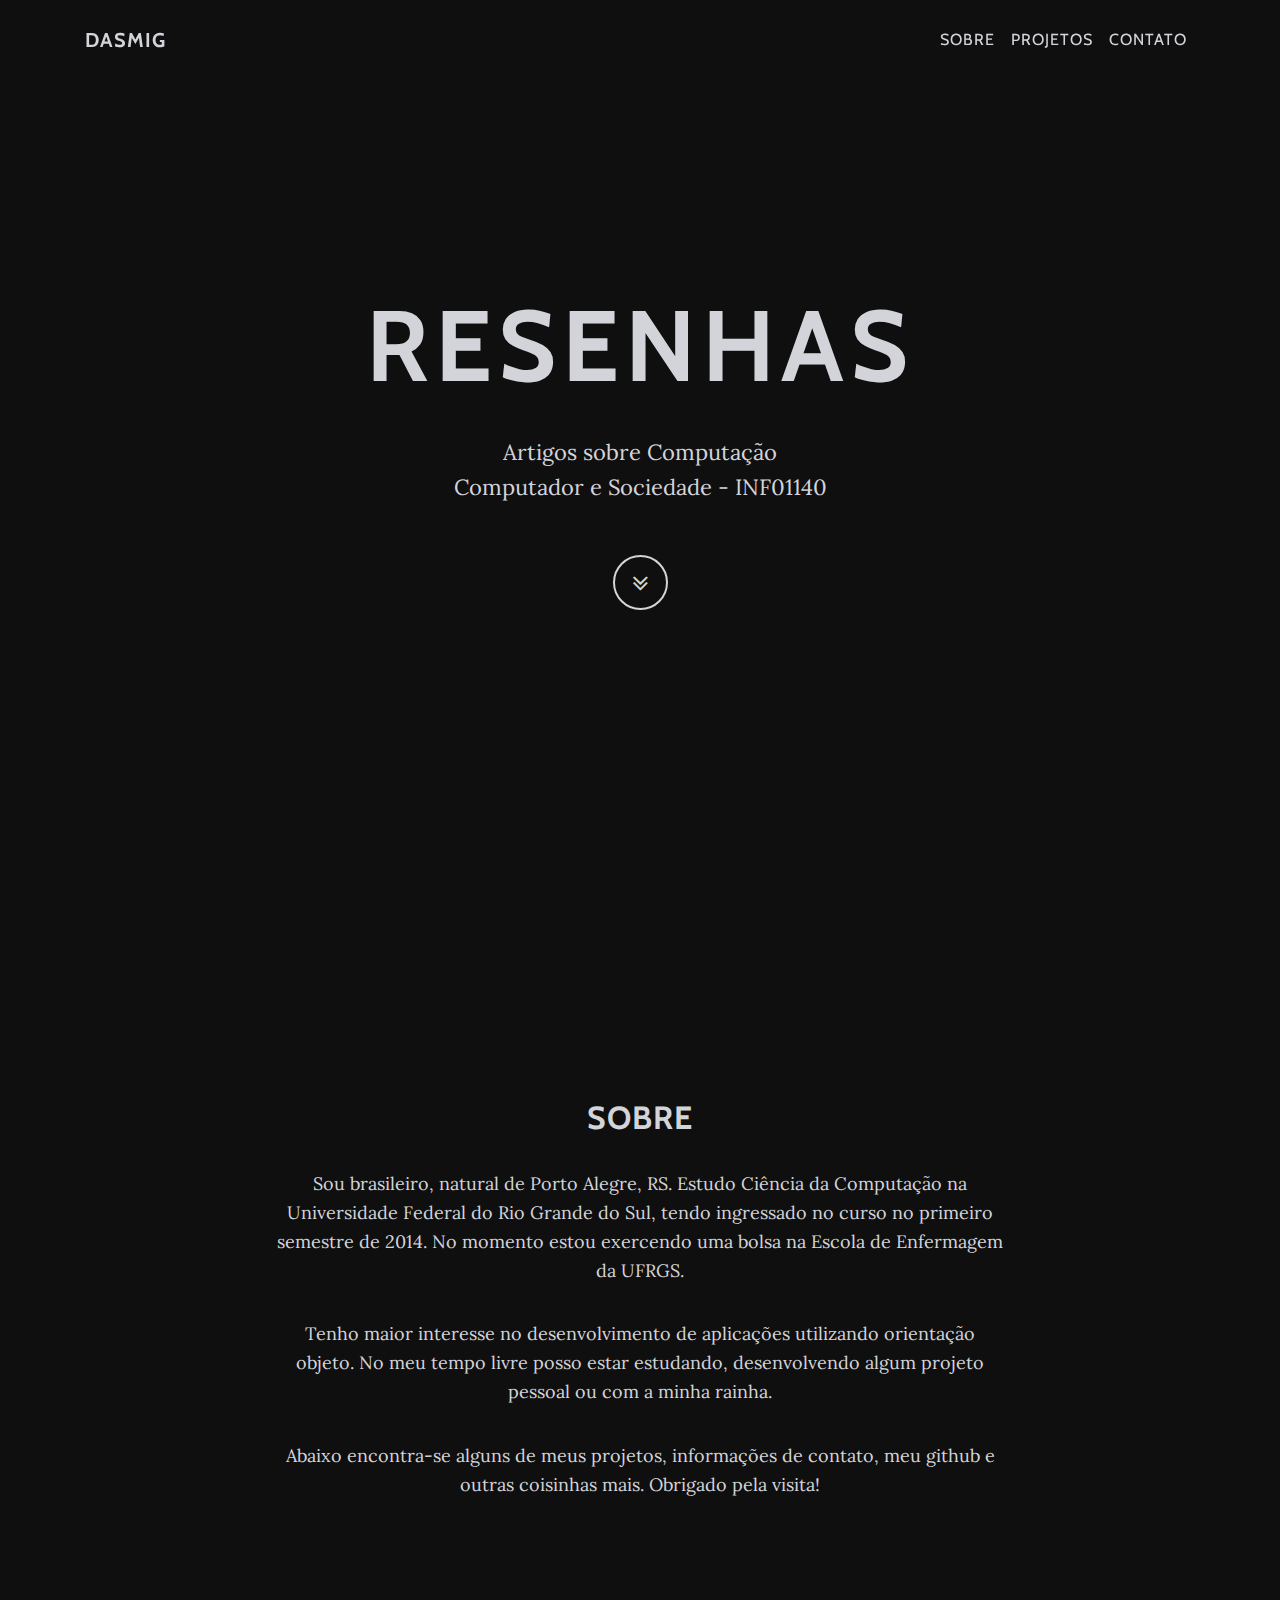
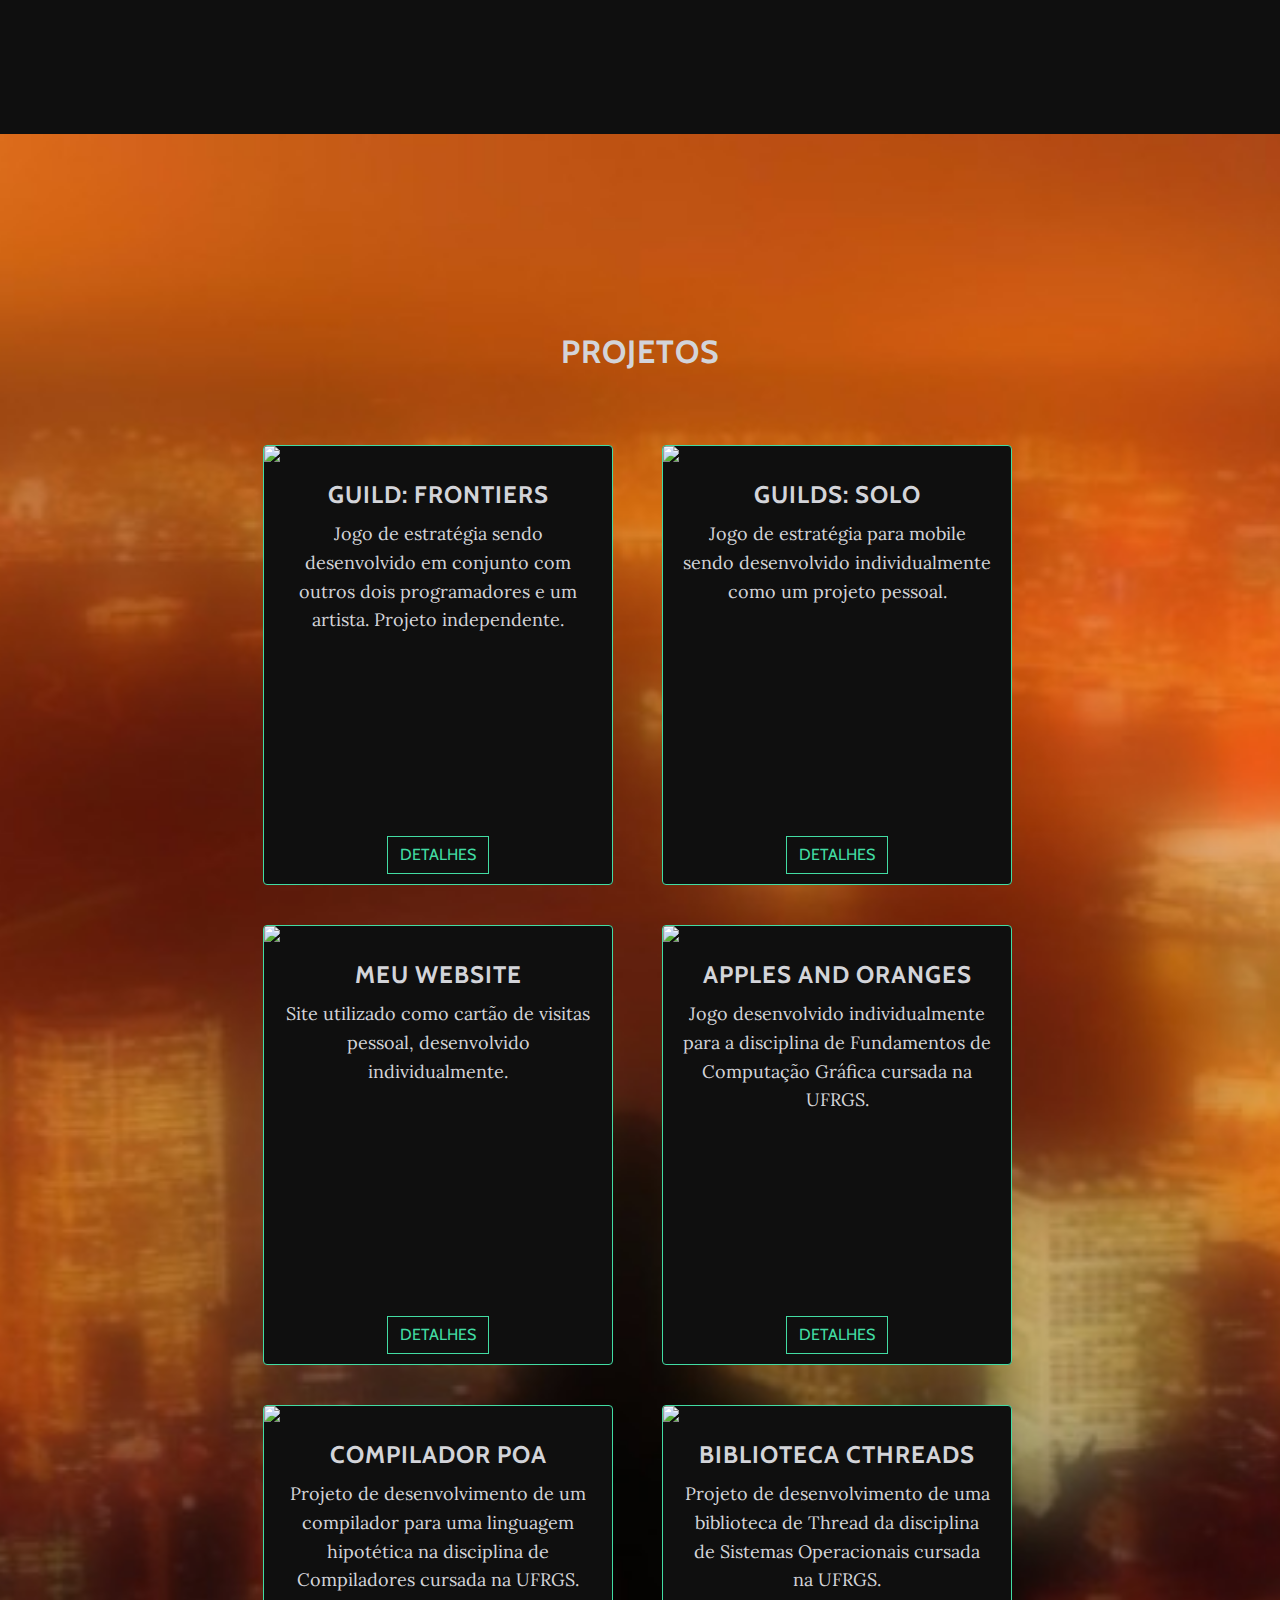
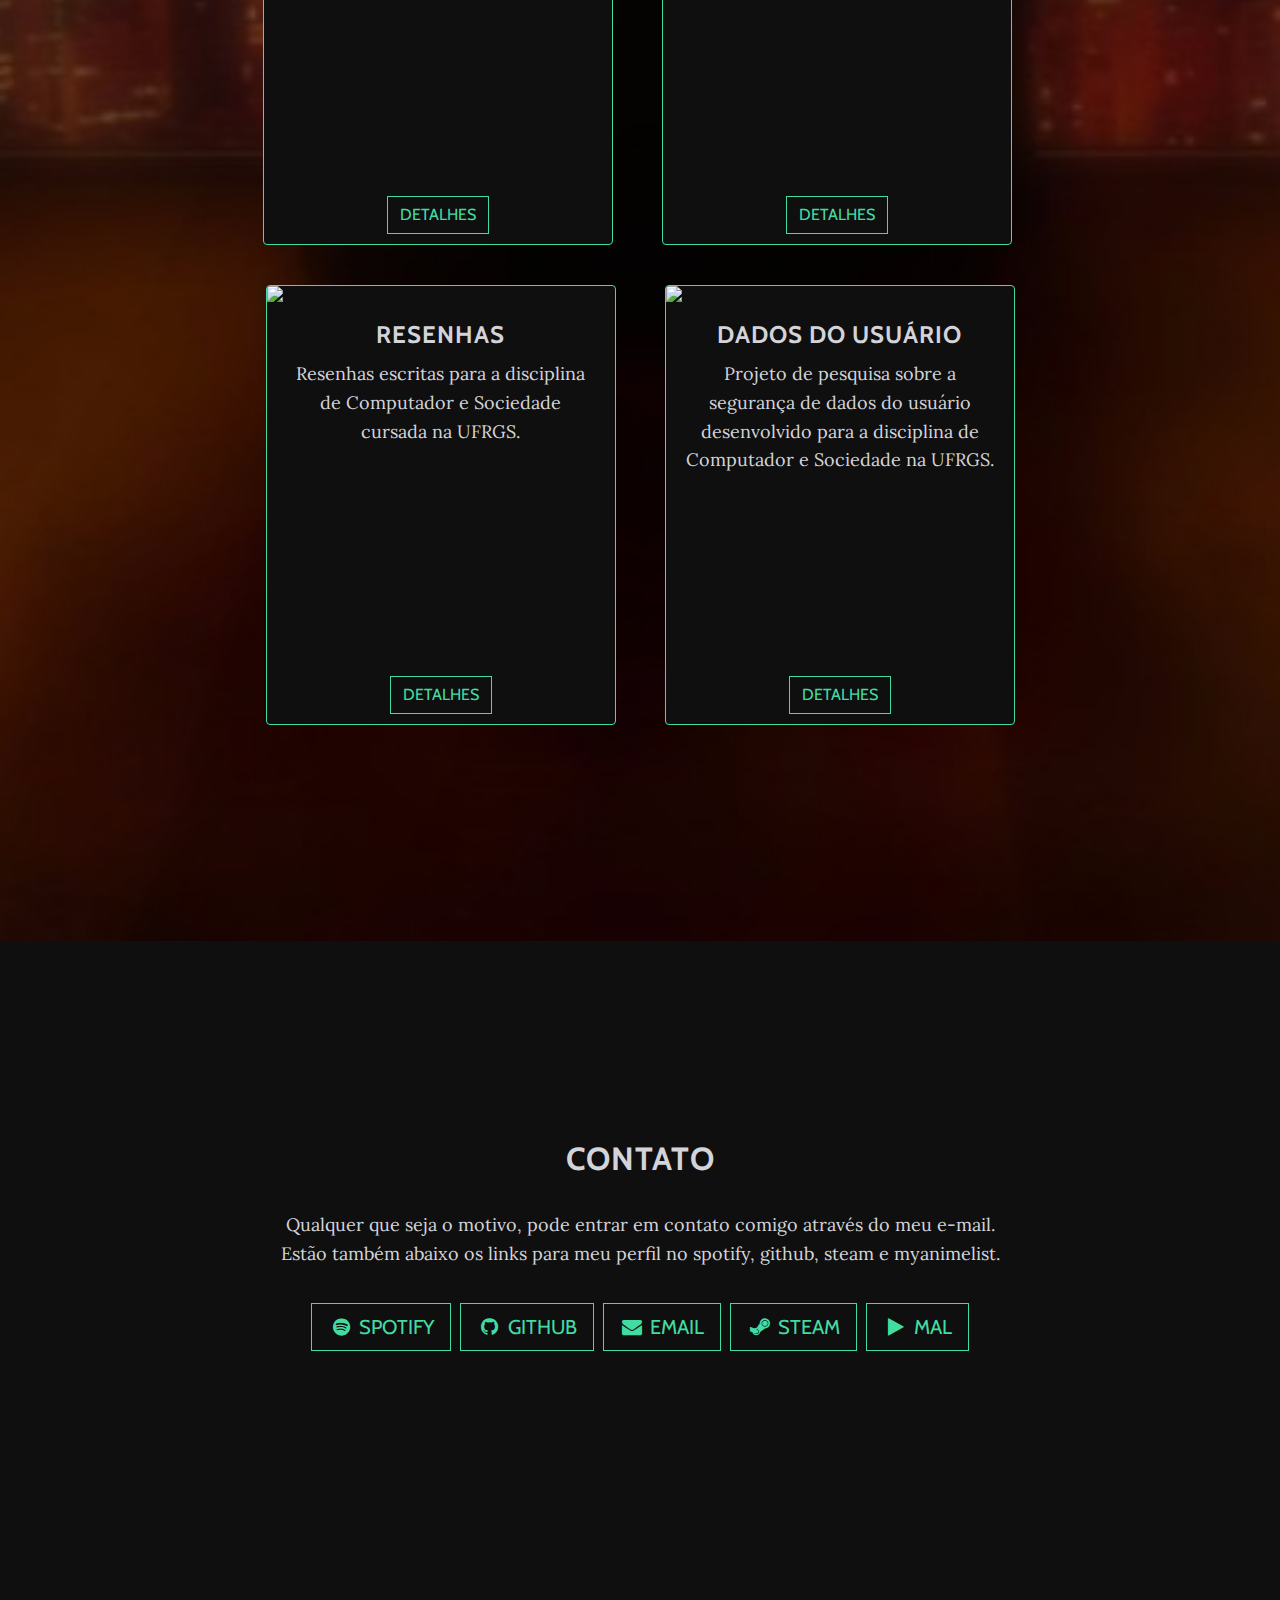
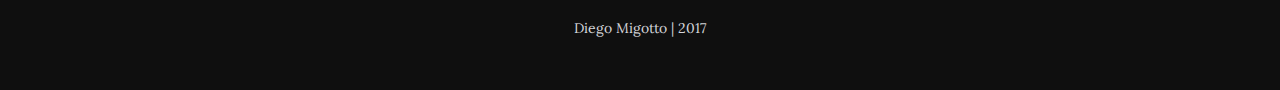
==== projects/resenhas.html @ 38cfa8f0 "Added tags and started working on first Detalhes page" ====
<!DOCTYPE html>
<html lang="en">

  <head>

    <meta charset="utf-8">
    <meta name="viewport" content="width=device-width, initial-scale=1, shrink-to-fit=no">
    <meta name="description" content="">
    <meta name="author" content="">

    <link rel="apple-touch-icon" sizes="180x180" href="/apple-touch-icon.png">
    <link rel="icon" type="image/png" sizes="32x32" href="/favicon-32x32.png">
    <link rel="icon" type="image/png" sizes="16x16" href="/favicon-16x16.png">
    <link rel="manifest" href="/manifest.json">
    <link rel="mask-icon" href="/safari-pinned-tab.svg" color="#5bbad5">
    <meta name="theme-color" content="#ffffff">
  
    <title>Dasmig</title>

    <!-- Bootstrap core CSS -->
    <link href="../vendor/bootstrap/css/bootstrap.min.css" rel="stylesheet">

    <!-- Custom fonts for this template -->
    <link href="../vendor/font-awesome/css/font-awesome.min.css" rel="stylesheet" type="text/css">
    <link href="https://fonts.googleapis.com/css?family=Lora:400,700,400italic,700italic" rel="stylesheet" type="text/css">
    <link href='https://fonts.googleapis.com/css?family=Cabin:700' rel='stylesheet' type='text/css'>

    <!-- Custom styles for this template -->
    <link href="../css/grayscale.css" rel="stylesheet">

  </head>

  <body id="page-top">

    <!-- Navigation -->
    <nav class="navbar navbar-expand-lg navbar-light fixed-top" id="mainNav">
      <div class="container">
        <a class="navbar-brand js-scroll-trigger" href="#page-top">Dasmig</a>
        <button class="navbar-toggler navbar-toggler-right" type="button" data-toggle="collapse" data-target="#navbarResponsive" aria-controls="navbarResponsive" aria-expanded="false" aria-label="Toggle navigation">
          Menu
          <i class="fa fa-bars"></i>
        </button>
        <div class="collapse navbar-collapse" id="navbarResponsive">
          <ul class="navbar-nav ml-auto">
            <li class="nav-item">
              <a class="nav-link js-scroll-trigger" href="#about">Sobre</a>
            </li>
            <li class="nav-item">
              <a class="nav-link js-scroll-trigger" href="#download">Projetos</a>
            </li>
            <li class="nav-item">
              <a class="nav-link js-scroll-trigger" href="#contact">Contato</a>
            </li>
          </ul>
        </div>
      </div>
    </nav>

    <!-- Intro Header -->
    <header class="masthead" id="resenhashead">
      <div class="intro-body">
        <div class="container">
          <div class="row">
            <div class="col-lg-8 mx-auto">
              <h1 class="brand-heading">Resenhas</h1>
              <p class="intro-text">Artigos sobre Computação
                <br>Computador e Sociedade - INF01140</p>
              <a href="#about" class="btn btn-circle js-scroll-trigger">
                <i class="fa fa-angle-double-down animated"></i>
              </a>
            </div>
          </div>
        </div>
      </div>
    </header>

    <!-- About Section -->
    <section id="about" class="content-section text-center">
      <div class="container">
        <div class="row">
          <div class="col-lg-8 mx-auto">
            <h2>Sobre</h2>
            <p>Sou brasileiro, natural de Porto Alegre, RS. Estudo Ciência
            da Computação na Universidade Federal do Rio Grande do Sul, tendo
            ingressado no curso no primeiro semestre de 2014. No momento estou
            exercendo uma bolsa na Escola de Enfermagem da UFRGS.</p>
            <p>Tenho maior interesse no desenvolvimento de aplicações utilizando
            orientação objeto. No meu tempo livre posso estar estudando,
            desenvolvendo algum projeto pessoal ou com a minha rainha.</p>
            <p>Abaixo encontra-se alguns de meus projetos, informações de
            contato, meu github e outras coisinhas mais. Obrigado pela visita!</p>
          </div>
        </div>
      </div>
    </section>

    <!-- Projects Section -->
    <section id="download" class="download-section content-section text-center">
      <div class="container">
        <div class="row">
          <div class="col-lg-8 mx-auto">
            <h2>Projetos</h2>
          </div>
            <ul class="list-inline projects-list">
              <li class="list-inline-item">
                <div class="card projects-cards">
                  <img class="card-img-top" src="./img/projects/guilds.jpg">
                  <div class="card-body">
                    <h4 class="card-title">Guild: Frontiers</h4>
                    <p class="card-text">Jogo de estratégia sendo desenvolvido 
                    em conjunto com outros dois programadores e um artista. 
                    Projeto independente.</p>
                    <a href="#" class="btn btn-default card-buttom">Detalhes</a>
                  </div>
                </div>
              </li>
              <li class="list-inline-item">
                <div class="card projects-cards">
                  <img class="card-img-top" src="./img/projects/coming.jpg">
                  <div class="card-body">
                    <h4 class="card-title">Guilds: Solo</h4>
                    <p class="card-text">Jogo de estratégia para mobile sendo 
                    desenvolvido individualmente como um projeto pessoal.</p>
                    <a href="#" class="btn btn-default card-buttom">Detalhes</a>
                  </div>
                </div>
              </li>
              <li class="list-inline-item">
                <div class="card projects-cards">
                  <img class="card-img-top" src="./img/projects/site.jpg">
                  <div class="card-body">
                    <h4 class="card-title">Meu Website</h4>
                    <p class="card-text">Site utilizado como cartão de visitas 
                    pessoal, desenvolvido individualmente.</p>
                    <a href="#" class="btn btn-default card-buttom">Detalhes</a>
                  </div>
                </div>
              </li>
              <li class="list-inline-item">
                <div class="card projects-cards">
                  <img class="card-img-top" src="./img/projects/apples.jpg">
                  <div class="card-body">
                    <h4 class="card-title">Apples and Oranges</h4>
                    <p class="card-text">Jogo desenvolvido individualmente para 
                    a disciplina de Fundamentos de Computação Gráfica cursada 
                    na UFRGS.</p>
                    <a href="#" class="btn btn-default card-buttom">Detalhes</a>
                  </div>
                </div>
              </li>
              <li class="list-inline-item">
                <div class="card projects-cards">
                  <img class="card-img-top" src="./img/projects/pc.jpg">
                  <div class="card-body">
                    <h4 class="card-title">Compilador POA</h4>
                    <p class="card-text">Projeto de desenvolvimento de um 
                    compilador para uma linguagem hipotética na disciplina de 
                    Compiladores cursada na UFRGS.</p>
                    <a href="#" class="btn btn-default card-buttom">Detalhes</a>
                  </div>
                </div>
              </li>
              <li class="list-inline-item">
                <div class="card projects-cards">
                  <img class="card-img-top" src="./img/projects/cthreads.jpg">
                  <div class="card-body">
                    <h4 class="card-title">Biblioteca Cthreads</h4>
                    <p class="card-text">Projeto de desenvolvimento de uma 
                    biblioteca de Thread da disciplina de Sistemas Operacionais 
                    cursada na UFRGS.</p>
                    <a href="#" class="btn btn-default card-buttom">Detalhes</a>
                  </div>
                </div>
              </li>
              <li class="list-inline-item">
                <div class="card projects-cards">
                  <img class="card-img-top" src="./img/projects/resenhas.jpg">
                  <div class="card-body">
                    <h4 class="card-title">Resenhas</h4>
                    <p class="card-text">Resenhas escritas para a disciplina
                    de Computador e Sociedade cursada na UFRGS.</p>
                    <a href="#" class="btn btn-default card-buttom">Detalhes</a>
                  </div>
                </div>
              </li>
              <li class="list-inline-item">
                <div class="card projects-cards">
                  <img class="card-img-top" src="./img/projects/coming.jpg">
                  <div class="card-body">
                    <h4 class="card-title">Dados do Usuário</h4>
                    <p class="card-text">Projeto de pesquisa sobre a segurança 
                    de dados do usuário desenvolvido para a disciplina de 
                    Computador e Sociedade na UFRGS.</p>
                    <a href="#" class="btn btn-default card-buttom">Detalhes</a>
                  </div>
                </div>
              </li>
            </ul>
          </div>
      </div>
      
    </section>

    <!-- Contact Section -->
    <section id="contact" class="content-section text-center">
      <div class="container">
        <div class="row">
          <div class="col-lg-8 mx-auto">
            <h2>Contato</h2>
            <p>Qualquer que seja o motivo, pode entrar em contato comigo através
            do meu e-mail. Estão também abaixo os links para meu perfil no
            spotify, github, steam e myanimelist.</p>
            <ul class="list-inline banner-social-buttons">
              <li class="list-inline-item">
                <a href="https://open.spotify.com/user/dasmig" class="btn btn-default btn-lg">
                  <i class="fa fa-spotify fa-fw"></i>
                  <span class="network-name">Spotify</span>
                </a>
              </li>
              <li class="list-inline-item">
                <a href="https://github.com/dasmig" class="btn btn-default btn-lg">
                  <i class="fa fa-github fa-fw"></i>
                  <span class="network-name">Github</span>
                </a>
              </li>
              <li class="list-inline-item">
                <a href="mailto:diegomigotto@hotmail.com" class="btn btn-default btn-lg">
                  <i class="fa fa-envelope fa-fw"></i>
                  <span class="network-name">Email</span>
                </a>
              </li>
              <li class="list-inline-item">
                <a href="http://steamcommunity.com/id/dasmig" class="btn btn-default btn-lg">
                  <i class="fa fa-steam fa-fw"></i>
                  <span class="network-name">Steam</span>
                </a>
              </li>
              <li class="list-inline-item">
                <a href="https://myanimelist.net/profile/dasmig" class="btn btn-default btn-lg">
                  <i class="fa fa-play fa-fw"></i>
                  <span class="network-name">MAL</span>
                </a>
              </li>
            </ul>
          </div>
        </div>
      </div>
    </section>

    <!-- Footer -->
    <footer>
      <div class="container text-center">
        <p>Diego Migotto | 2017</p>
      </div>
    </footer>

    <!-- Bootstrap core JavaScript -->
    <script src="vendor/jquery/jquery.min.js"></script>
    <script src="vendor/popper/popper.min.js"></script>
    <script src="vendor/bootstrap/js/bootstrap.min.js"></script>

    <!-- Plugin JavaScript -->
    <script src="vendor/jquery-easing/jquery.easing.min.js"></script>

    <!-- Custom scripts for this template -->
    <script src="js/grayscale.min.js"></script>

  </body>

</html>
---- css/grayscale.css ----
/*!
 * Diego Dasso Migotto
 * Grayscale as base
 * 2017
 */
body {
  font-family: 'Lora', 'Helvetica Neue', Helvetica, Arial, sans-serif;
  position: relative;
  width: 100%;
  height: 100%;
  color: #D3D4D9;
  background-color: #0F0F0F; }

html {
  width: 100%;
  height: 100%; }

h1,
h2,
h3,
h4,
h5,
h6 {
  font-family: 'Cabin', 'Helvetica Neue', Helvetica, Arial, sans-serif;
  font-weight: 700;
  margin: 0 0 35px;
  letter-spacing: 1px;
  text-transform: uppercase; }

p {
  font-size: 16px;
  line-height: 1.5;
  margin: 0 0 25px; }
  @media (min-width: 768px) {
    p {
      font-size: 18px;
      line-height: 1.6;
      margin: 0 0 35px; } }

a {
  -webkit-transition: all 0.2s ease-in-out;
  -moz-transition: all 0.2s ease-in-out;
  transition: all 0.2s ease-in-out;
  color: #42DCA3; }
  a:focus, a:hover {
    text-decoration: none;
    color: #1d9b6c; }

#mainNav {
  font-family: 'Cabin', 'Helvetica Neue', Helvetica, Arial, sans-serif;
  margin-bottom: 0;
  text-transform: uppercase;
  border-bottom: 1px solid rgba(255, 255, 255, 0.3);
  background-color: #0F0F0F; }
  #mainNav .navbar-toggler {
    font-size: 14px;
    padding: 11px;
    color: #D3D4D9;
    border: 1px solid #D3D4D9; }
  #mainNav .navbar-brand {
    font-weight: 700; }
  #mainNav a {
    color: #D3D4D9; }
  #mainNav .navbar-nav .nav-item {
    -webkit-transition: background 0.3s ease-in-out;
    -moz-transition: background 0.3s ease-in-out;
    transition: background 0.3s ease-in-out; }
    #mainNav .navbar-nav .nav-item:hover {
      color: fade(#D3D4D9, 80%);
      outline: none;
      background-color: transparent; }
    #mainNav .navbar-nav .nav-item:active, #mainNav .navbar-nav .nav-item:focus {
      outline: none;
      background-color: transparent; }
  @media (min-width: 992px) {
    #mainNav {
      padding-top: 20px;
      padding-bottom: 20px;
      -webkit-transition: background 0.3s ease-in-out, padding-top 0.3s ease-in-out, padding-bottom 0.3s;
      -moz-transition: background 0.3s ease-in-out, padding-top 0.3s ease-in-out, padding-bottom 0.3s;
      transition: background 0.3s ease-in-out, padding-top 0.3s ease-in-out, padding-bottom 0.3s;
      letter-spacing: 1px;
      border-bottom: none;
      background: transparent; }
      #mainNav.navbar-shrink {
        padding-top: 10px;
        padding-bottom: 10px;
        border-bottom: 1px solid rgba(255, 255, 255, 0.3);
        background: #0F0F0F; }
      #mainNav .nav-link.active {
        outline: none;
        background-color: rgba(255, 255, 255, 0.3); }
        #mainNav .nav-link.active:hover {
          color: #D3D4D9; } }

.masthead {
  display: table;
  width: 100%;
  height: auto;
  padding: 200px 0;
  text-align: center;
  color: #D3D4D9;
  background: url("../img/intro-bg.jpg") no-repeat bottom center scroll;
  background-color: #D3D4D9;
  -webkit-background-size: cover;
  -moz-background-size: cover;
  -o-background-size: cover;
  background-size: cover; }
  .masthead .intro-body {
    display: table-cell;
    vertical-align: middle;}
    .masthead .intro-body .brand-heading {
      letter-spacing: 6px;
      font-size: 50px; }
    .masthead .intro-body .intro-text {
      font-size: 18px; }
  @media (min-width: 768px) {
    .masthead {
      height: 100%;
      padding: 0; }
      .masthead .intro-body .brand-heading {
        font-size: 100px; }
      .masthead .intro-body .intro-text {
        font-size: 22px; } }
        
#resenhashead {
  background: url("../img/projects/resenhasm.jpg") no-repeat bottom center scroll;
}

.btn-circle {
  font-size: 26px;
  width: 55px;
  height: 55px;
  margin-top: 15px;
  line-height: 38px;
  -webkit-transition: background 0.3s ease-in-out;
  -moz-transition: background 0.3s ease-in-out;
  transition: background 0.3s ease-in-out;
  color: #D3D4D9;
  border: 2px solid #D3D4D9;
  border-radius: 100% !important;
  background: transparent; }
  .btn-circle:focus, .btn-circle:hover {
    color: #D3D4D9;
    outline: none;
    background: rgba(255, 255, 255, 0.1); }

.content-section {
  padding-top: 150px;
  padding-bottom: 150px; }

.download-section {
  color: #D3D4D9;
  background: url("../img/projetos-bg.jpg") no-repeat center center scroll;
  background-color: #D3D4D9;
  -webkit-background-size: cover;
  -moz-background-size: cover;
  -o-background-size: cover;
  background-size: cover; }

#map {
  width: 100%;
  height: 300px; }

@media (min-width: 992px) {
  .content-section {
    padding-top: 200px;
    padding-bottom: 200px; }
  #map {
    height: 350px; } }

.btn {
  font-family: 'Cabin', 'Helvetica Neue', Helvetica, Arial, sans-serif;
  font-weight: 400;
  -webkit-transition: all 0.3s ease-in-out;
  -moz-transition: all 0.3s ease-in-out;
  transition: all 0.3s ease-in-out;
  text-transform: uppercase;
  border-radius: 0; }

.btn-default {
  color: #42DCA3;
  border: 1px solid #42DCA3;
  background-color: transparent; }
  .btn-default:focus, .btn-default:hover {
    color: #D3D4D9;
    border: 1px solid #42DCA3;
    outline: none;
    background-color: #42DCA3; }

ul.banner-social-buttons {
  margin-top: 0; }
  @media (max-width: 1199px) {
    ul.banner-social-buttons {
      margin-top: 15px; } }
  @media (max-width: 767px) {
    ul.banner-social-buttons li {
      display: block;
      margin-bottom: 20px;
      padding: 0; }
      ul.banner-social-buttons li:last-child {
        margin-bottom: 0; } }

footer {
  padding: 50px 0; }
  footer p {
    font-size: 14px;
    margin: 0; }

::-moz-selection {
  background: #fcfcfc;
  background: rgba(255, 255, 255, 0.2);
  text-shadow: none; }

::selection {
  background: #fcfcfc;
  background: rgba(255, 255, 255, 0.2);
  text-shadow: none; }

img::selection {
  background: transparent; }

img::-moz-selection {
  background: transparent; }

body {
  -webkit-tap-highlight-color: rgba(255, 255, 255, 0.2); }

.projects-cards {
  background-color: #0F0F0F;
  margin-top: 40px;
  margin-left: 20px;
  margin-right: 20px;
  max-width: 350px;
  min-height: 440px; 
  border: 1px solid #42DCA3;
}
  @media (min-width: 700px) {
    .projects-cards {
      min-height: 440px;
    }
  }

.card-body {
  margin-bottom: 10px;
}

.card-buttom {
  position: absolute;
  bottom: 10px;
  left: 50%;
  transform: translate(-50%);
}

.badge-holder {
  position: absolute;
  left: 3px;
}
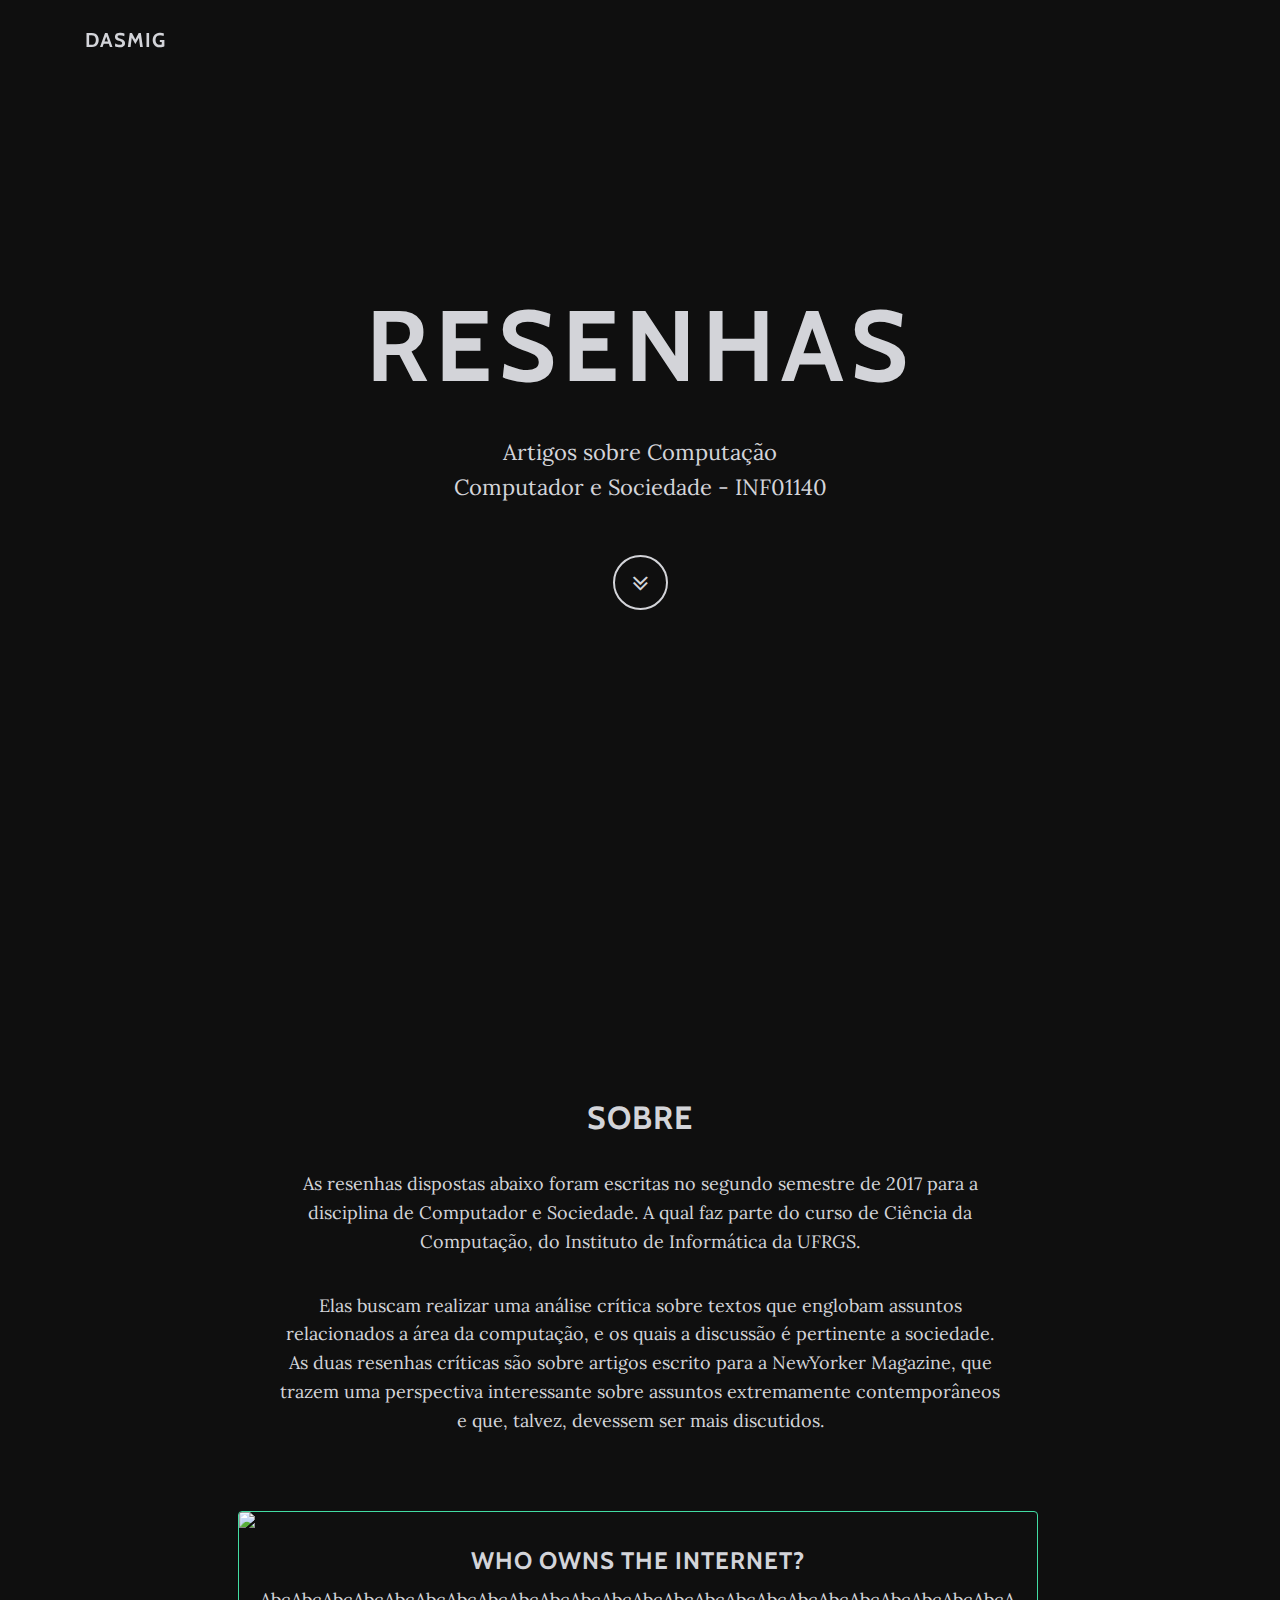
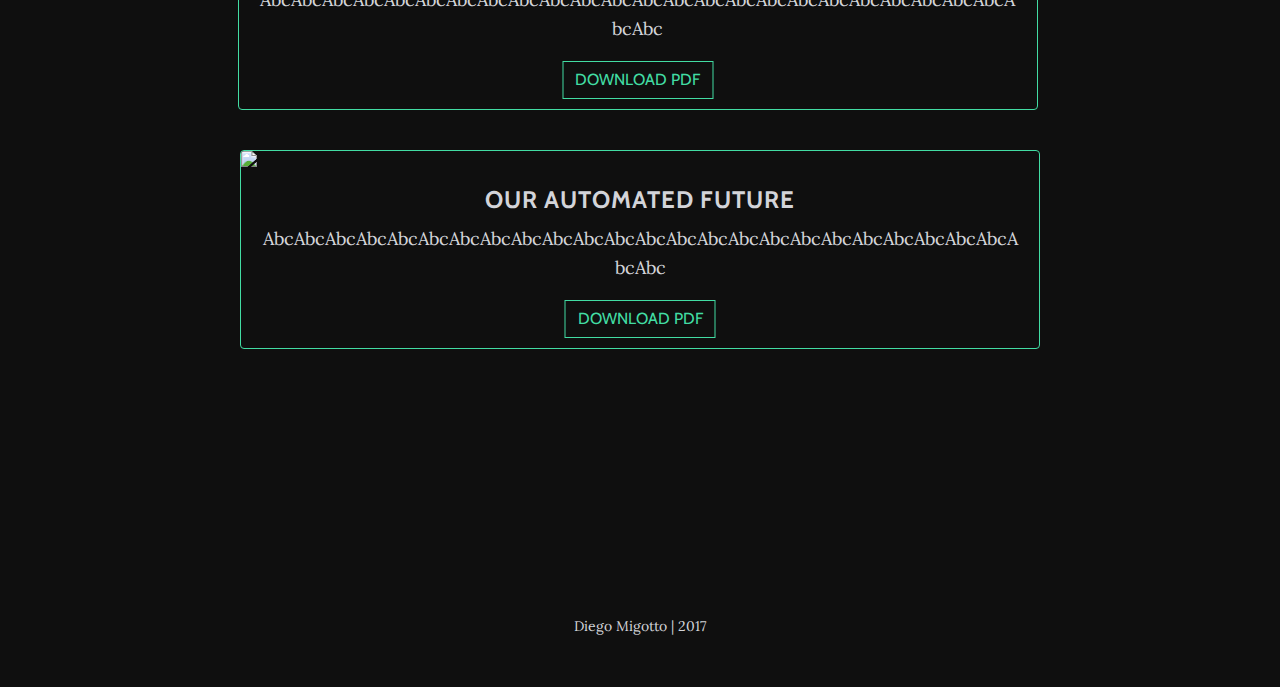
==== commit b5b5a758: "Resenhas now partially working" ====
--- a/projects/resenhas.html
+++ b/projects/resenhas.html
@@ -35,23 +35,8 @@
     <!-- Navigation -->
     <nav class="navbar navbar-expand-lg navbar-light fixed-top" id="mainNav">
       <div class="container">
-        <a class="navbar-brand js-scroll-trigger" href="#page-top">Dasmig</a>
-        <button class="navbar-toggler navbar-toggler-right" type="button" data-toggle="collapse" data-target="#navbarResponsive" aria-controls="navbarResponsive" aria-expanded="false" aria-label="Toggle navigation">
-          Menu
-          <i class="fa fa-bars"></i>
-        </button>
+        <a class="navbar-brand js-scroll-trigger" href="../index.html">Dasmig</a>
         <div class="collapse navbar-collapse" id="navbarResponsive">
-          <ul class="navbar-nav ml-auto">
-            <li class="nav-item">
-              <a class="nav-link js-scroll-trigger" href="#about">Sobre</a>
-            </li>
-            <li class="nav-item">
-              <a class="nav-link js-scroll-trigger" href="#download">Projetos</a>
-            </li>
-            <li class="nav-item">
-              <a class="nav-link js-scroll-trigger" href="#contact">Contato</a>
-            </li>
-          </ul>
         </div>
       </div>
     </nav>
@@ -80,169 +65,38 @@
         <div class="row">
           <div class="col-lg-8 mx-auto">
             <h2>Sobre</h2>
-            <p>Sou brasileiro, natural de Porto Alegre, RS. Estudo Ciência
-            da Computação na Universidade Federal do Rio Grande do Sul, tendo
-            ingressado no curso no primeiro semestre de 2014. No momento estou
-            exercendo uma bolsa na Escola de Enfermagem da UFRGS.</p>
-            <p>Tenho maior interesse no desenvolvimento de aplicações utilizando
-            orientação objeto. No meu tempo livre posso estar estudando,
-            desenvolvendo algum projeto pessoal ou com a minha rainha.</p>
-            <p>Abaixo encontra-se alguns de meus projetos, informações de
-            contato, meu github e outras coisinhas mais. Obrigado pela visita!</p>
+            <p>As resenhas dispostas abaixo foram escritas no segundo semestre 
+            de 2017 para a disciplina de Computador e Sociedade. A qual faz 
+            parte do curso de Ciência da Computação, do Instituto de Informática
+            da UFRGS.</p>
+            <p>Elas buscam realizar uma análise crítica sobre textos que englobam 
+            assuntos relacionados a área da computação, e os quais a discussão é 
+            pertinente a sociedade. As duas resenhas críticas são sobre artigos 
+            escrito para a NewYorker Magazine, que trazem uma 
+            perspectiva interessante sobre assuntos extremamente contemporâneos 
+            e que, talvez, devessem ser mais discutidos.</p>
           </div>
-        </div>
-      </div>
-    </section>
-
-    <!-- Projects Section -->
-    <section id="download" class="download-section content-section text-center">
-      <div class="container">
-        <div class="row">
-          <div class="col-lg-8 mx-auto">
-            <h2>Projetos</h2>
-          </div>
-            <ul class="list-inline projects-list">
+          <ul class="list-inline projects-list">
               <li class="list-inline-item">
-                <div class="card projects-cards">
+                <div class="card resenha-cards">
                   <img class="card-img-top" src="./img/projects/guilds.jpg">
                   <div class="card-body">
-                    <h4 class="card-title">Guild: Frontiers</h4>
-                    <p class="card-text">Jogo de estratégia sendo desenvolvido 
-                    em conjunto com outros dois programadores e um artista. 
-                    Projeto independente.</p>
-                    <a href="#" class="btn btn-default card-buttom">Detalhes</a>
+                    <h4 class="card-title">WHO OWNS THE INTERNET?</h4>
+                    <p class="card-text">AbcAbcAbcAbcAbcAbcAbcAbcAbcAbcAbcAbcAbcAbcAbcAbcAbcAbcAbcAbcAbcAbcAbcAbcAbcAbc</p>
+                    <a href="#" class="btn btn-default card-buttom">Download PDF</a>
                   </div>
                 </div>
               </li>
               <li class="list-inline-item">
-                <div class="card projects-cards">
+                <div class="card resenha-cards">
                   <img class="card-img-top" src="./img/projects/coming.jpg">
                   <div class="card-body">
-                    <h4 class="card-title">Guilds: Solo</h4>
-                    <p class="card-text">Jogo de estratégia para mobile sendo 
-                    desenvolvido individualmente como um projeto pessoal.</p>
-                    <a href="#" class="btn btn-default card-buttom">Detalhes</a>
+                    <h4 class="card-title">OUR AUTOMATED FUTURE</h4>
+                    <p class="card-text">AbcAbcAbcAbcAbcAbcAbcAbcAbcAbcAbcAbcAbcAbcAbcAbcAbcAbcAbcAbcAbcAbcAbcAbcAbcAbc</p>
+                    <a href="#" class="btn btn-default card-buttom">Download PDF</a>
                   </div>
                 </div>
               </li>
-              <li class="list-inline-item">
-                <div class="card projects-cards">
-                  <img class="card-img-top" src="./img/projects/site.jpg">
-                  <div class="card-body">
-                    <h4 class="card-title">Meu Website</h4>
-                    <p class="card-text">Site utilizado como cartão de visitas 
-                    pessoal, desenvolvido individualmente.</p>
-                    <a href="#" class="btn btn-default card-buttom">Detalhes</a>
-                  </div>
-                </div>
-              </li>
-              <li class="list-inline-item">
-                <div class="card projects-cards">
-                  <img class="card-img-top" src="./img/projects/apples.jpg">
-                  <div class="card-body">
-                    <h4 class="card-title">Apples and Oranges</h4>
-                    <p class="card-text">Jogo desenvolvido individualmente para 
-                    a disciplina de Fundamentos de Computação Gráfica cursada 
-                    na UFRGS.</p>
-                    <a href="#" class="btn btn-default card-buttom">Detalhes</a>
-                  </div>
-                </div>
-              </li>
-              <li class="list-inline-item">
-                <div class="card projects-cards">
-                  <img class="card-img-top" src="./img/projects/pc.jpg">
-                  <div class="card-body">
-                    <h4 class="card-title">Compilador POA</h4>
-                    <p class="card-text">Projeto de desenvolvimento de um 
-                    compilador para uma linguagem hipotética na disciplina de 
-                    Compiladores cursada na UFRGS.</p>
-                    <a href="#" class="btn btn-default card-buttom">Detalhes</a>
-                  </div>
-                </div>
-              </li>
-              <li class="list-inline-item">
-                <div class="card projects-cards">
-                  <img class="card-img-top" src="./img/projects/cthreads.jpg">
-                  <div class="card-body">
-                    <h4 class="card-title">Biblioteca Cthreads</h4>
-                    <p class="card-text">Projeto de desenvolvimento de uma 
-                    biblioteca de Thread da disciplina de Sistemas Operacionais 
-                    cursada na UFRGS.</p>
-                    <a href="#" class="btn btn-default card-buttom">Detalhes</a>
-                  </div>
-                </div>
-              </li>
-              <li class="list-inline-item">
-                <div class="card projects-cards">
-                  <img class="card-img-top" src="./img/projects/resenhas.jpg">
-                  <div class="card-body">
-                    <h4 class="card-title">Resenhas</h4>
-                    <p class="card-text">Resenhas escritas para a disciplina
-                    de Computador e Sociedade cursada na UFRGS.</p>
-                    <a href="#" class="btn btn-default card-buttom">Detalhes</a>
-                  </div>
-                </div>
-              </li>
-              <li class="list-inline-item">
-                <div class="card projects-cards">
-                  <img class="card-img-top" src="./img/projects/coming.jpg">
-                  <div class="card-body">
-                    <h4 class="card-title">Dados do Usuário</h4>
-                    <p class="card-text">Projeto de pesquisa sobre a segurança 
-                    de dados do usuário desenvolvido para a disciplina de 
-                    Computador e Sociedade na UFRGS.</p>
-                    <a href="#" class="btn btn-default card-buttom">Detalhes</a>
-                  </div>
-                </div>
-              </li>
-            </ul>
-          </div>
-      </div>
-      
-    </section>
-
-    <!-- Contact Section -->
-    <section id="contact" class="content-section text-center">
-      <div class="container">
-        <div class="row">
-          <div class="col-lg-8 mx-auto">
-            <h2>Contato</h2>
-            <p>Qualquer que seja o motivo, pode entrar em contato comigo através
-            do meu e-mail. Estão também abaixo os links para meu perfil no
-            spotify, github, steam e myanimelist.</p>
-            <ul class="list-inline banner-social-buttons">
-              <li class="list-inline-item">
-                <a href="https://open.spotify.com/user/dasmig" class="btn btn-default btn-lg">
-                  <i class="fa fa-spotify fa-fw"></i>
-                  <span class="network-name">Spotify</span>
-                </a>
-              </li>
-              <li class="list-inline-item">
-                <a href="https://github.com/dasmig" class="btn btn-default btn-lg">
-                  <i class="fa fa-github fa-fw"></i>
-                  <span class="network-name">Github</span>
-                </a>
-              </li>
-              <li class="list-inline-item">
-                <a href="mailto:diegomigotto@hotmail.com" class="btn btn-default btn-lg">
-                  <i class="fa fa-envelope fa-fw"></i>
-                  <span class="network-name">Email</span>
-                </a>
-              </li>
-              <li class="list-inline-item">
-                <a href="http://steamcommunity.com/id/dasmig" class="btn btn-default btn-lg">
-                  <i class="fa fa-steam fa-fw"></i>
-                  <span class="network-name">Steam</span>
-                </a>
-              </li>
-              <li class="list-inline-item">
-                <a href="https://myanimelist.net/profile/dasmig" class="btn btn-default btn-lg">
-                  <i class="fa fa-play fa-fw"></i>
-                  <span class="network-name">MAL</span>
-                </a>
-              </li>
-            </ul>
-          </div>
         </div>
       </div>
     </section>
--- a/css/grayscale.css
+++ b/css/grayscale.css
@@ -226,6 +226,13 @@
 body {
   -webkit-tap-highlight-color: rgba(255, 255, 255, 0.2); }
 
+.resenha-cards {
+  background-color: #0F0F0F;
+  margin-top: 40px;
+  max-width: 800px;
+  border: 1px solid #42DCA3;  
+}
+
 .projects-cards {
   background-color: #0F0F0F;
   margin-top: 40px;
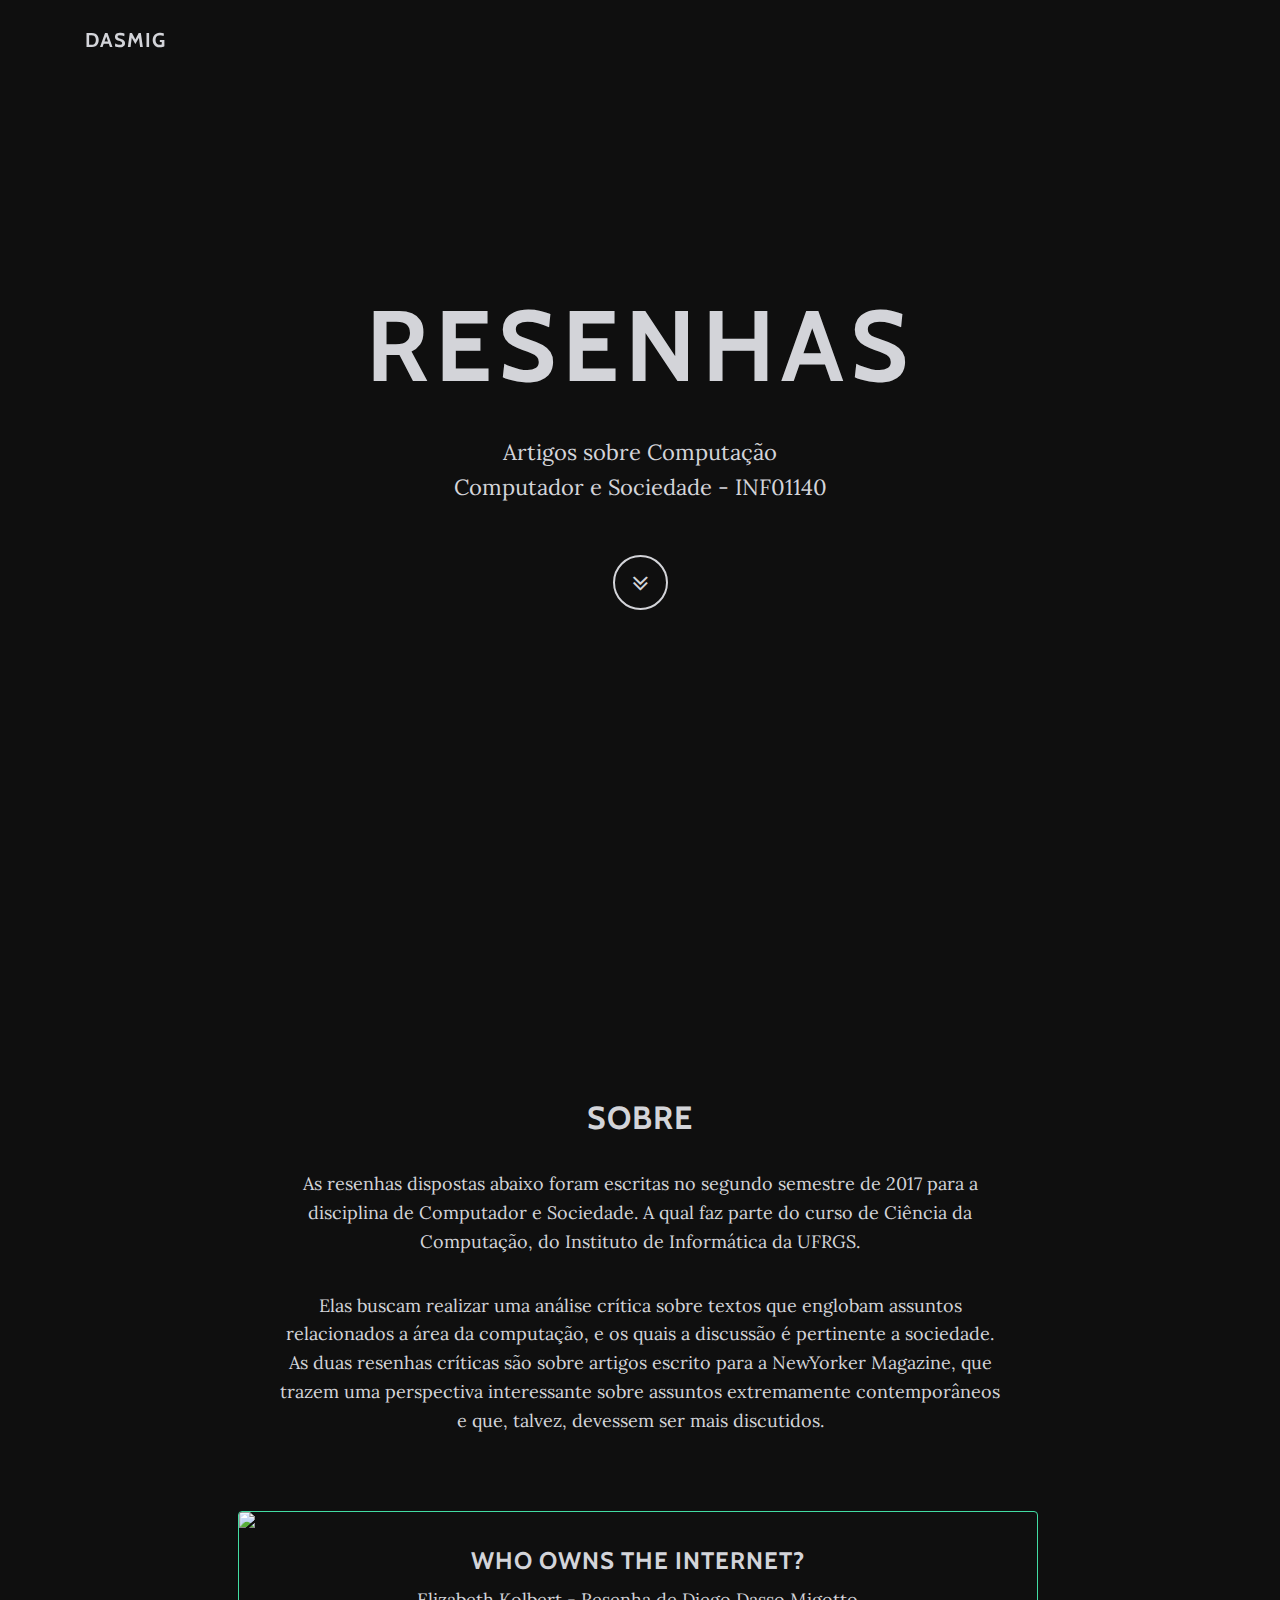
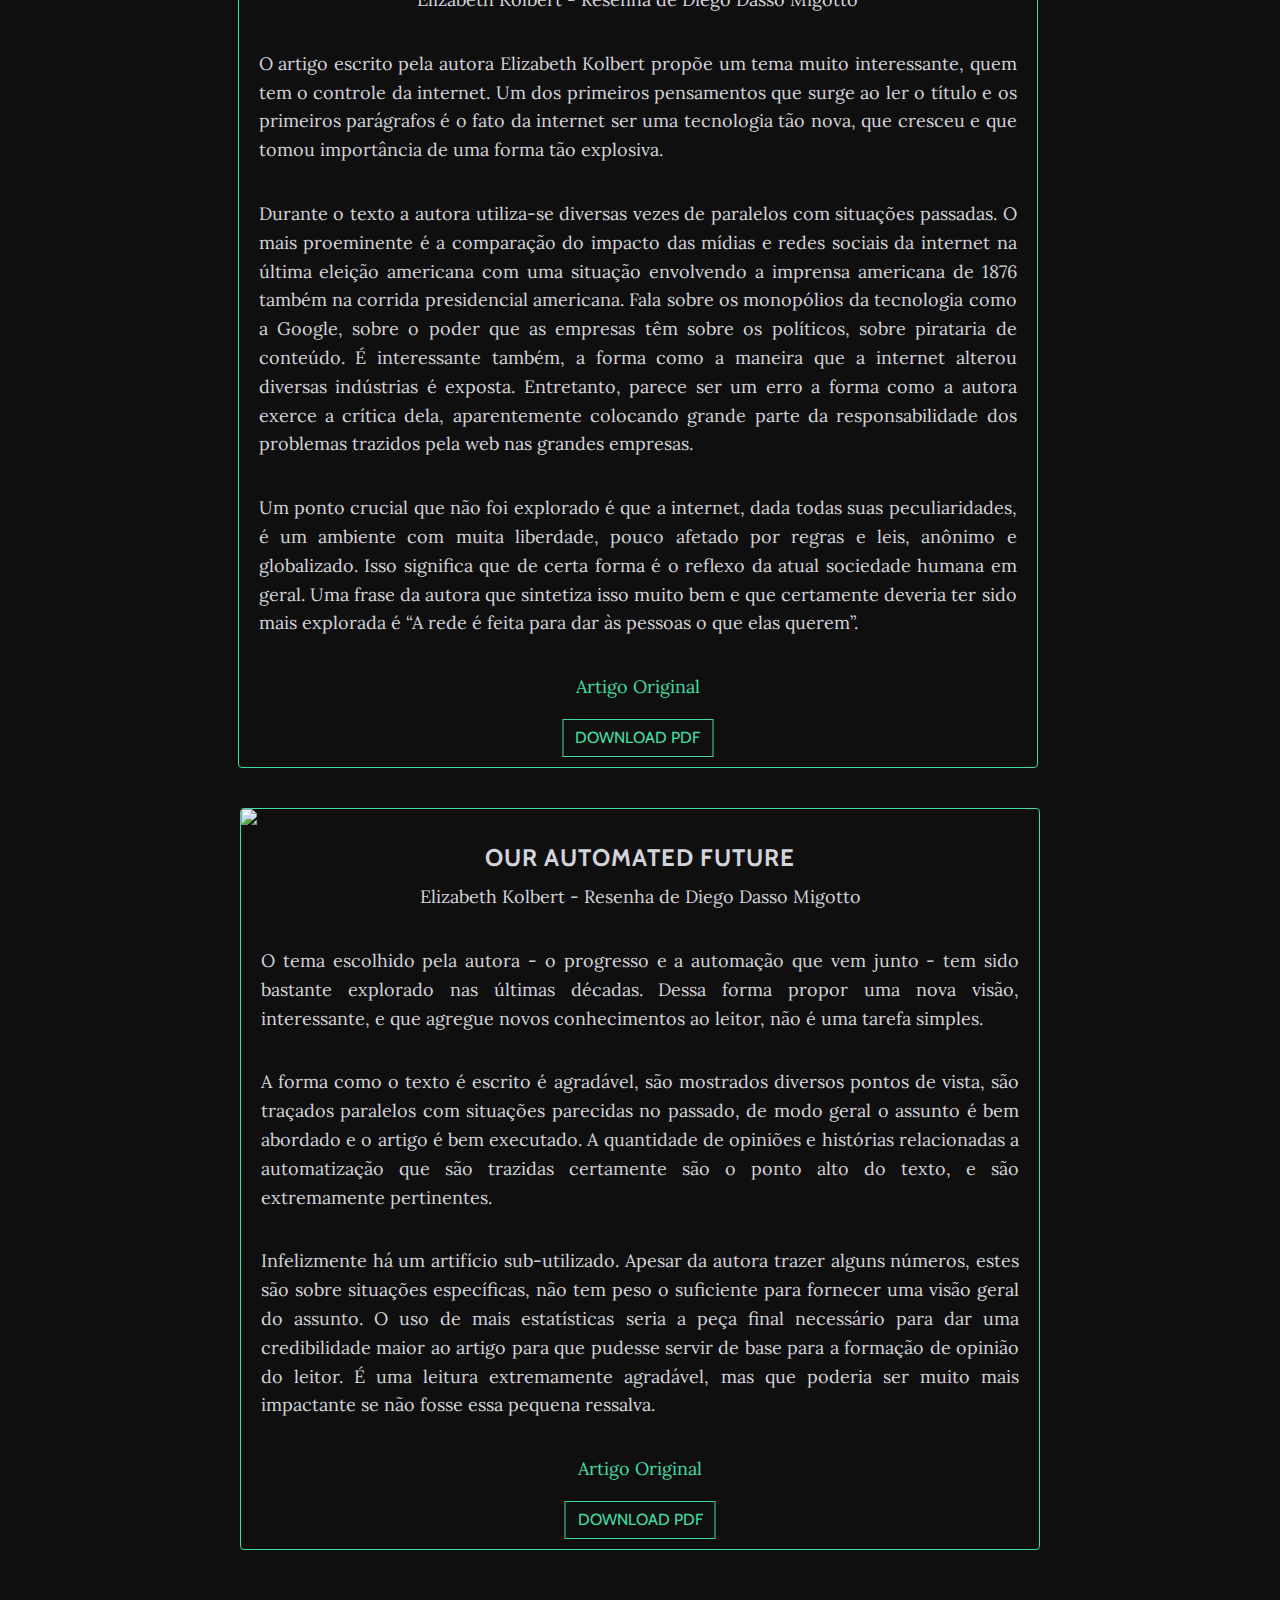
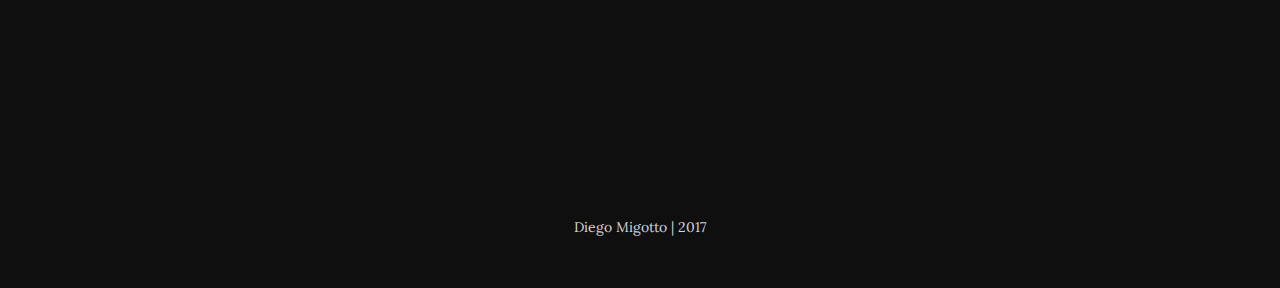
==== commit 9d247e2c: "fix download of resenhas" ====
--- a/projects/resenhas.html
+++ b/projects/resenhas.html
@@ -82,8 +82,36 @@
                   <img class="card-img-top" src="./img/projects/guilds.jpg">
                   <div class="card-body">
                     <h4 class="card-title">WHO OWNS THE INTERNET?</h4>
-                    <p class="card-text">AbcAbcAbcAbcAbcAbcAbcAbcAbcAbcAbcAbcAbcAbcAbcAbcAbcAbcAbcAbcAbcAbcAbcAbcAbcAbc</p>
-                    <a href="#" class="btn btn-default card-buttom">Download PDF</a>
+                    <p class="text-center">Elizabeth Kolbert - Resenha de Diego Dasso Migotto</p>
+                    <p class="text-justify">O artigo escrito pela autora 
+                    Elizabeth Kolbert propõe um tema muito interessante, quem 
+                    tem o controle da internet. Um dos primeiros pensamentos que 
+                    surge ao ler o título e os primeiros parágrafos é o fato da 
+                    internet ser uma tecnologia tão nova, que cresceu e que tomou 
+                    importância de uma forma tão explosiva.</p>
+                    <p class="text-justify">Durante o texto a autora utiliza-se 
+                    diversas vezes de paralelos com situações passadas. O mais 
+                    proeminente é a comparação do impacto das mídias e redes 
+                    sociais da internet na última eleição americana com uma 
+                    situação envolvendo a imprensa americana de 1876 também na 
+                    corrida presidencial americana. Fala sobre os monopólios da 
+                    tecnologia como a Google, sobre o poder que as empresas têm 
+                    sobre os políticos, sobre pirataria de conteúdo. É 
+                    interessante também, a forma como a maneira que a internet 
+                    alterou diversas indústrias é exposta. Entretanto, parece 
+                    ser um erro a forma como a autora exerce a crítica dela, 
+                    aparentemente colocando grande parte da responsabilidade dos 
+                    problemas trazidos pela web nas grandes empresas.</p>
+                    <p class="text-justify">Um ponto crucial que não foi 
+                    explorado é que a internet, dada todas suas peculiaridades, 
+                    é um ambiente com muita liberdade, pouco afetado por regras 
+                    e leis, anônimo e globalizado. Isso significa que de certa 
+                    forma é o reflexo da atual sociedade humana em geral. Uma 
+                    frase da autora que sintetiza isso muito bem e que 
+                    certamente deveria ter sido mais explorada é “A rede é feita 
+                    para dar às pessoas o que elas querem”.</p>
+                    <p><a class="text-center" href="https://www.newyorker.com/magazine/2017/08/28/who-owns-the-internet" target="_blank">Artigo Original</a></p>
+                    <a href="/downloads/Resenha Who Owns Internet.pdf" class="btn btn-default card-buttom" target="_blank">Download PDF</a>
                   </div>
                 </div>
               </li>
@@ -92,8 +120,30 @@
                   <img class="card-img-top" src="./img/projects/coming.jpg">
                   <div class="card-body">
                     <h4 class="card-title">OUR AUTOMATED FUTURE</h4>
-                    <p class="card-text">AbcAbcAbcAbcAbcAbcAbcAbcAbcAbcAbcAbcAbcAbcAbcAbcAbcAbcAbcAbcAbcAbcAbcAbcAbcAbc</p>
-                    <a href="#" class="btn btn-default card-buttom">Download PDF</a>
+                    <p class="text-center">Elizabeth Kolbert - Resenha de Diego Dasso Migotto</p>
+                    <p class="text-justify">O tema escolhido pela autora - o 
+                    progresso e a automação que vem junto - tem sido bastante 
+                    explorado nas últimas décadas. Dessa forma propor uma nova 
+                    visão, interessante, e que agregue novos conhecimentos ao 
+                    leitor, não é uma tarefa simples.</p>
+                    <p class="text-justify">A forma como o texto é escrito é 
+                    agradável, são mostrados diversos pontos de vista, são 
+                    traçados paralelos com situações parecidas no passado, de 
+                    modo geral o assunto é bem abordado e o artigo é bem 
+                    executado. A quantidade de opiniões e histórias relacionadas 
+                    a automatização que são trazidas certamente são o ponto alto 
+                    do texto, e são extremamente pertinentes.</p>
+                    <p class="text-justify">Infelizmente há um artifício 
+                    sub-utilizado. Apesar da autora trazer alguns números, estes 
+                    são sobre situações específicas, não tem peso o suficiente 
+                    para fornecer uma visão geral do assunto. O uso de mais 
+                    estatísticas seria a peça final necessário para dar uma 
+                    credibilidade maior ao artigo para que pudesse servir de 
+                    base para a formação de opinião do leitor. É uma leitura 
+                    extremamente agradável, mas que poderia ser muito mais 
+                    impactante se não fosse essa pequena ressalva.</p>
+                    <p><a class="text-center" href="https://www.newyorker.com/magazine/2016/12/19/our-automated-future" target="_blank">Artigo Original</a></p>
+                    <a href="/downloads/Resenha Our Automated Future.pdf" class="btn btn-default card-buttom" target="_blank">Download PDF</a>
                   </div>
                 </div>
               </li>
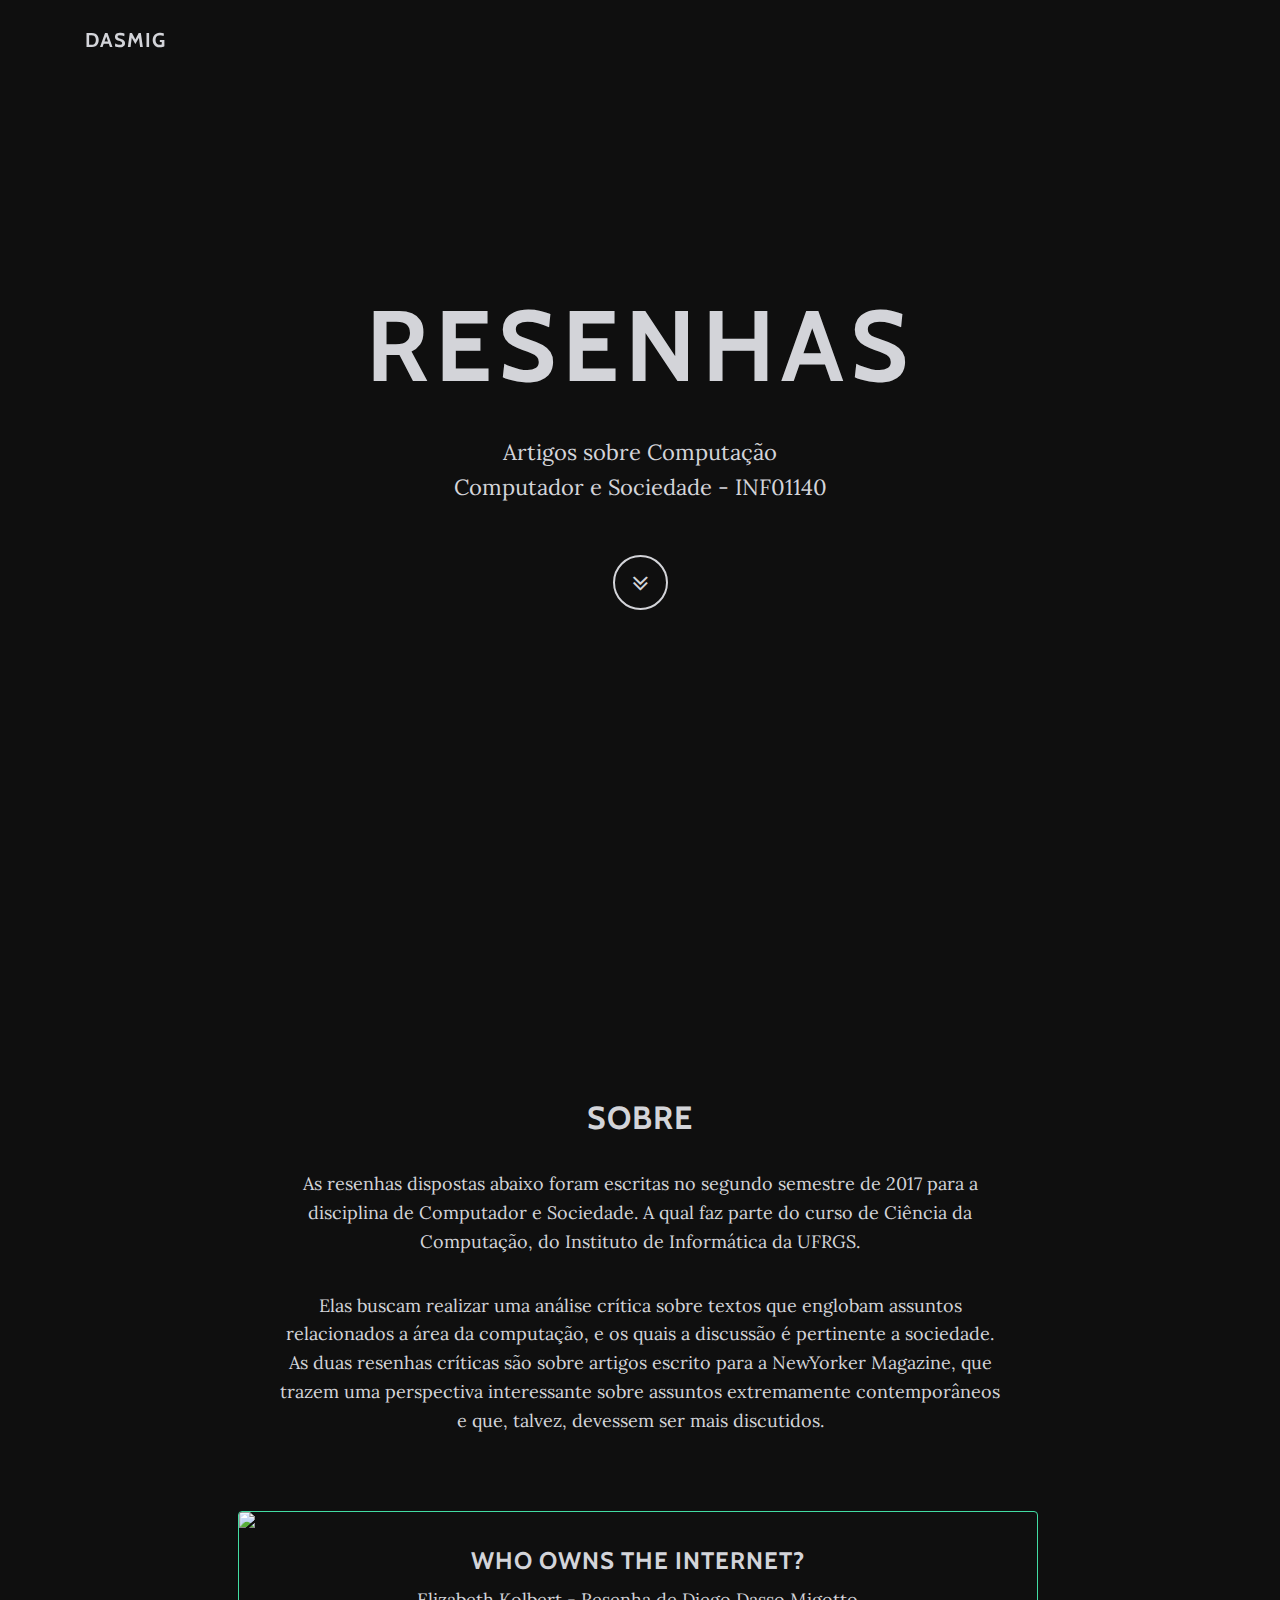
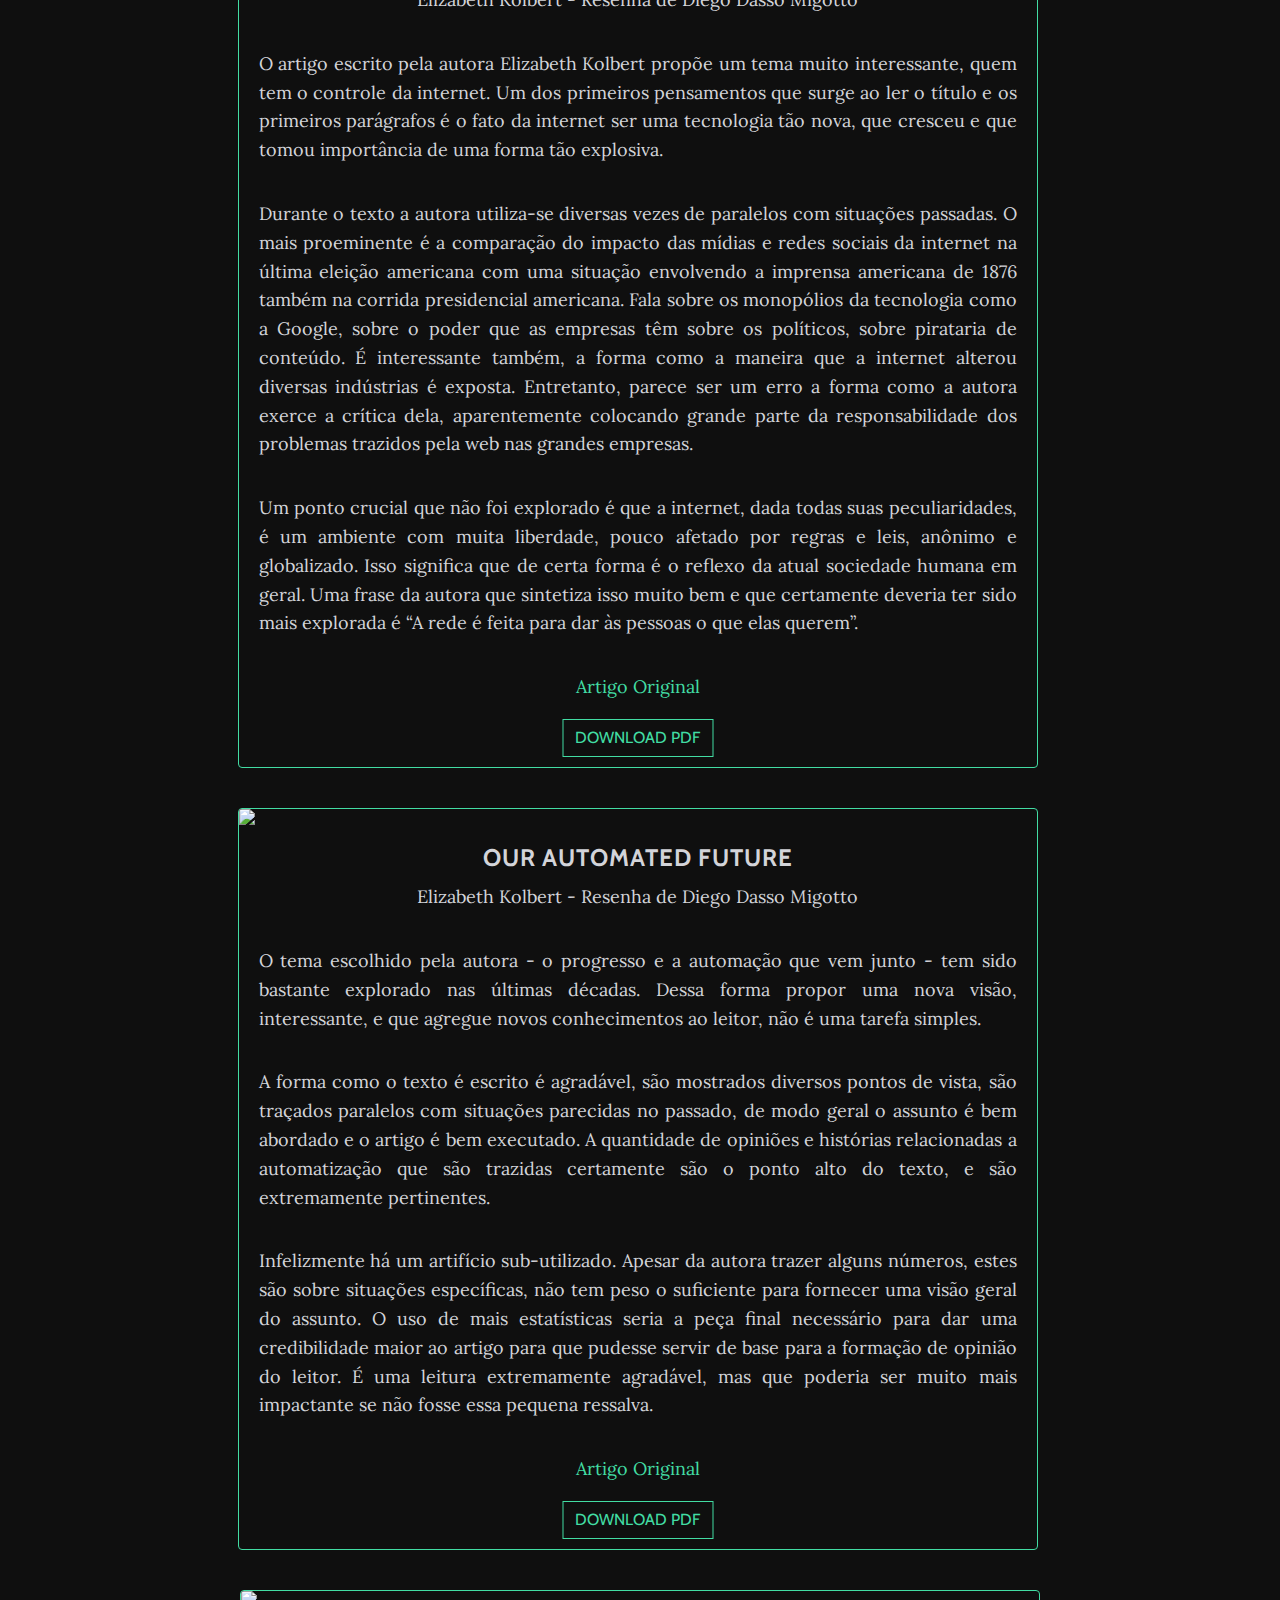
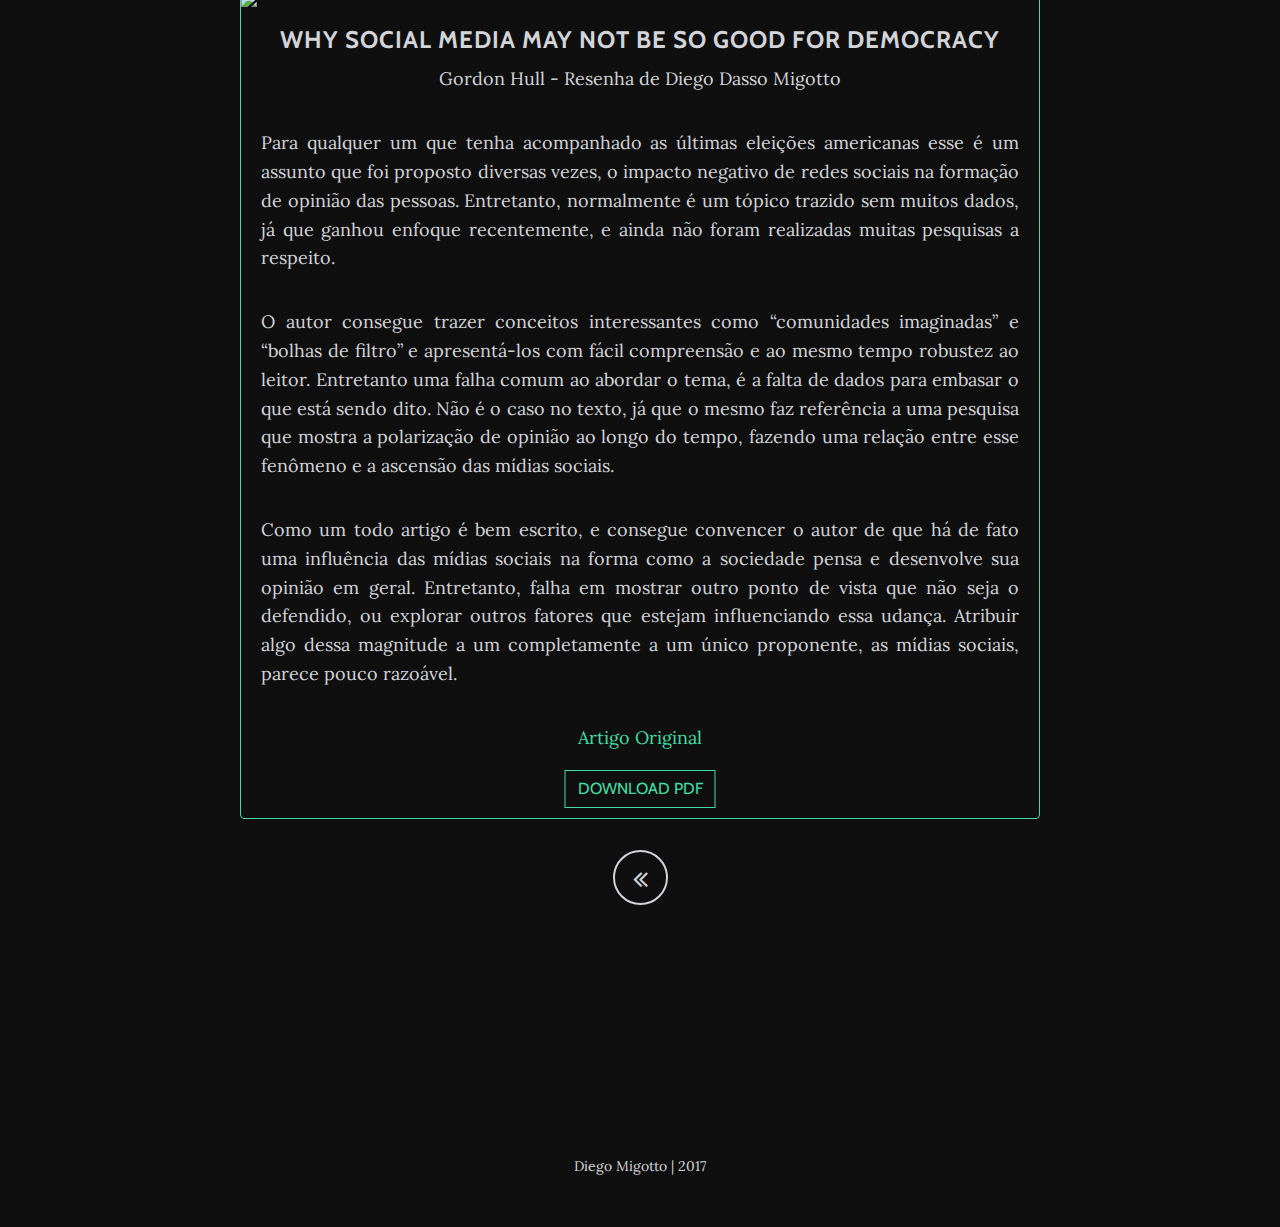
==== commit 433c0975: "Added a new resenha" ====
--- a/projects/resenhas.html
+++ b/projects/resenhas.html
@@ -147,7 +147,47 @@
                   </div>
                 </div>
               </li>
+              <li class="list-inline-item">
+                <div class="card resenha-cards">
+                  <img class="card-img-top" src="./img/projects/coming.jpg">
+                  <div class="card-body">
+                    <h4 class="card-title">WHY SOCIAL MEDIA MAY NOT BE SO GOOD FOR DEMOCRACY</h4>
+                    <p class="text-center">Gordon Hull - Resenha de Diego Dasso Migotto</p>
+                    <p class="text-justify">Para qualquer um que tenha 
+                    acompanhado as últimas eleições americanas esse é um assunto 
+                    que foi proposto diversas vezes, o impacto negativo de redes 
+                    sociais na formação de opinião das pessoas. Entretanto, 
+                    normalmente é um tópico trazido sem muitos dados, já que 
+                    ganhou enfoque recentemente, e ainda não foram realizadas 
+                    muitas pesquisas a respeito.</p>
+                    <p class="text-justify">O autor consegue trazer conceitos 
+                    interessantes como “comunidades imaginadas” e “bolhas de 
+                    filtro” e apresentá-los com fácil compreensão e ao mesmo 
+                    tempo robustez ao leitor. Entretanto uma falha comum ao 
+                    abordar o tema, é a falta de dados para embasar o que está 
+                    sendo dito. Não é o caso no texto, já que o mesmo faz 
+                    referência a uma pesquisa que mostra a polarização de 
+                    opinião ao longo do tempo, fazendo uma relação entre esse 
+                    fenômeno e a ascensão das mídias sociais.</p>
+                    <p class="text-justify">Como um todo artigo é bem escrito, e 
+                    consegue convencer o autor de que há de fato uma influência 
+                    das mídias sociais na forma como a sociedade pensa e 
+                    desenvolve sua opinião em geral. Entretanto, falha em 
+                    mostrar outro ponto de vista que não seja o defendido, ou 
+                    explorar outros fatores que estejam influenciando essa 
+                    udança. Atribuir algo dessa magnitude a um completamente a 
+                    um único proponente, as mídias sociais, parece pouco 
+                    razoável.</p>
+                    <p><a class="text-center" href="https://theconversation.com/why-social-media-may-not-be-so-good-for-democracy-86285" target="_blank">Artigo Original</a></p>
+                    <a href="/downloads/Resenha Why Social Media may not be so good for democracy.pdf" class="btn btn-default card-buttom" target="_blank">Download PDF</a>
+                  </div>
+                </div>
+              </li>
+            </ul>
         </div>
+        <a href="../index.html" class="btn btn-circle">
+          <i class="fa fa-angle-double-left animated"></i>
+        </a>
       </div>
     </section>
 
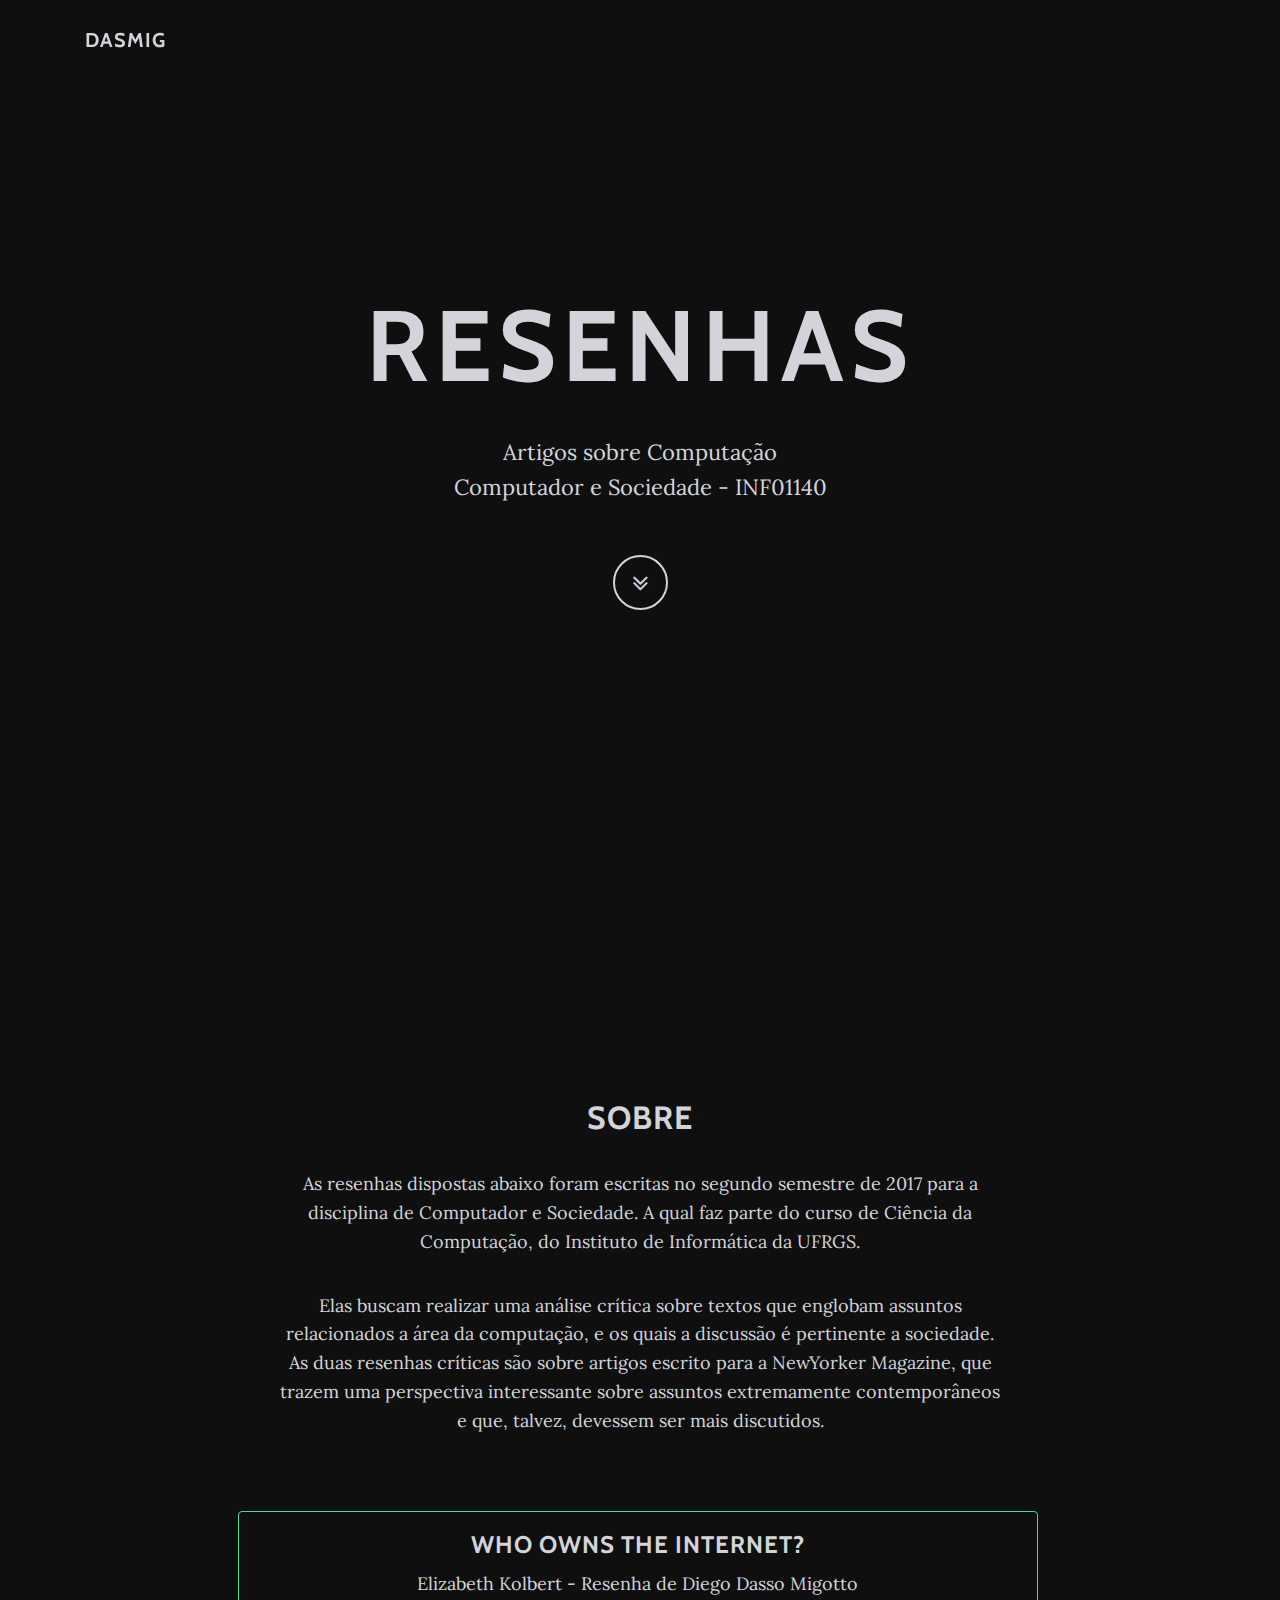
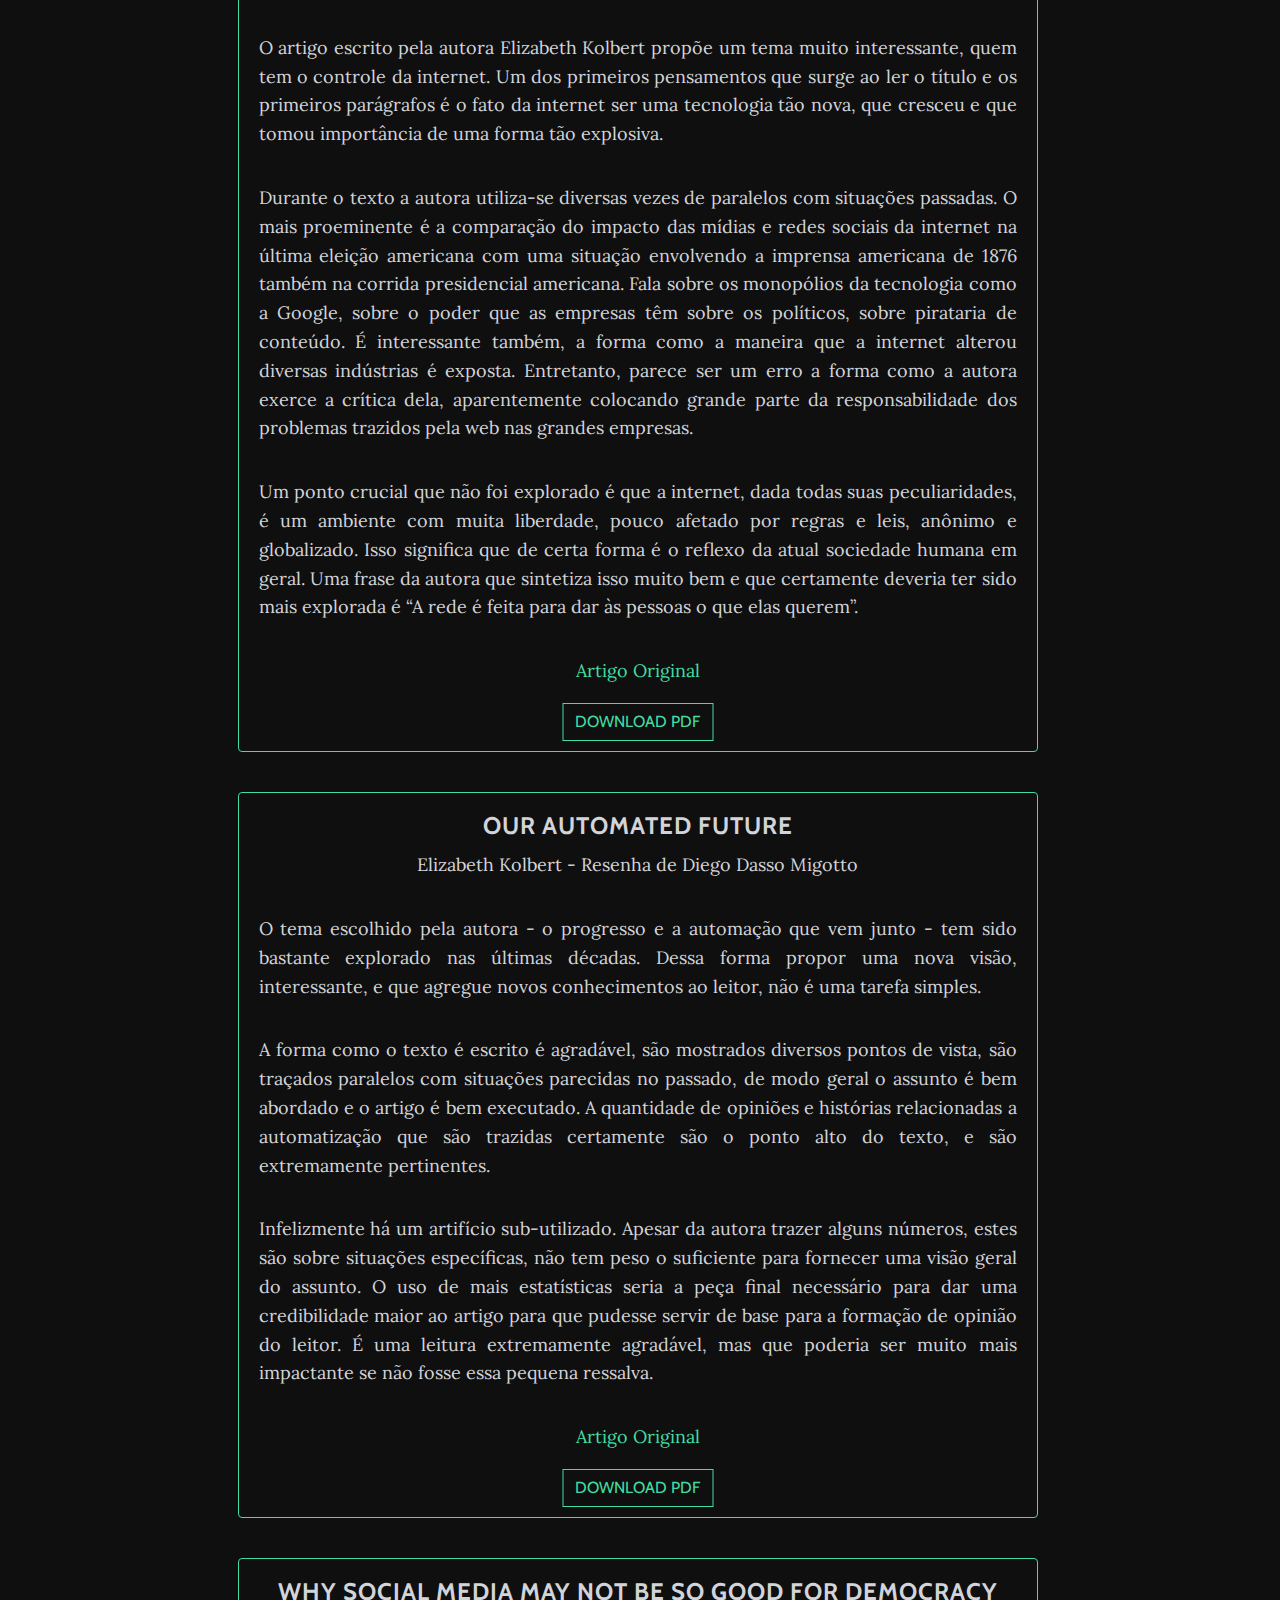
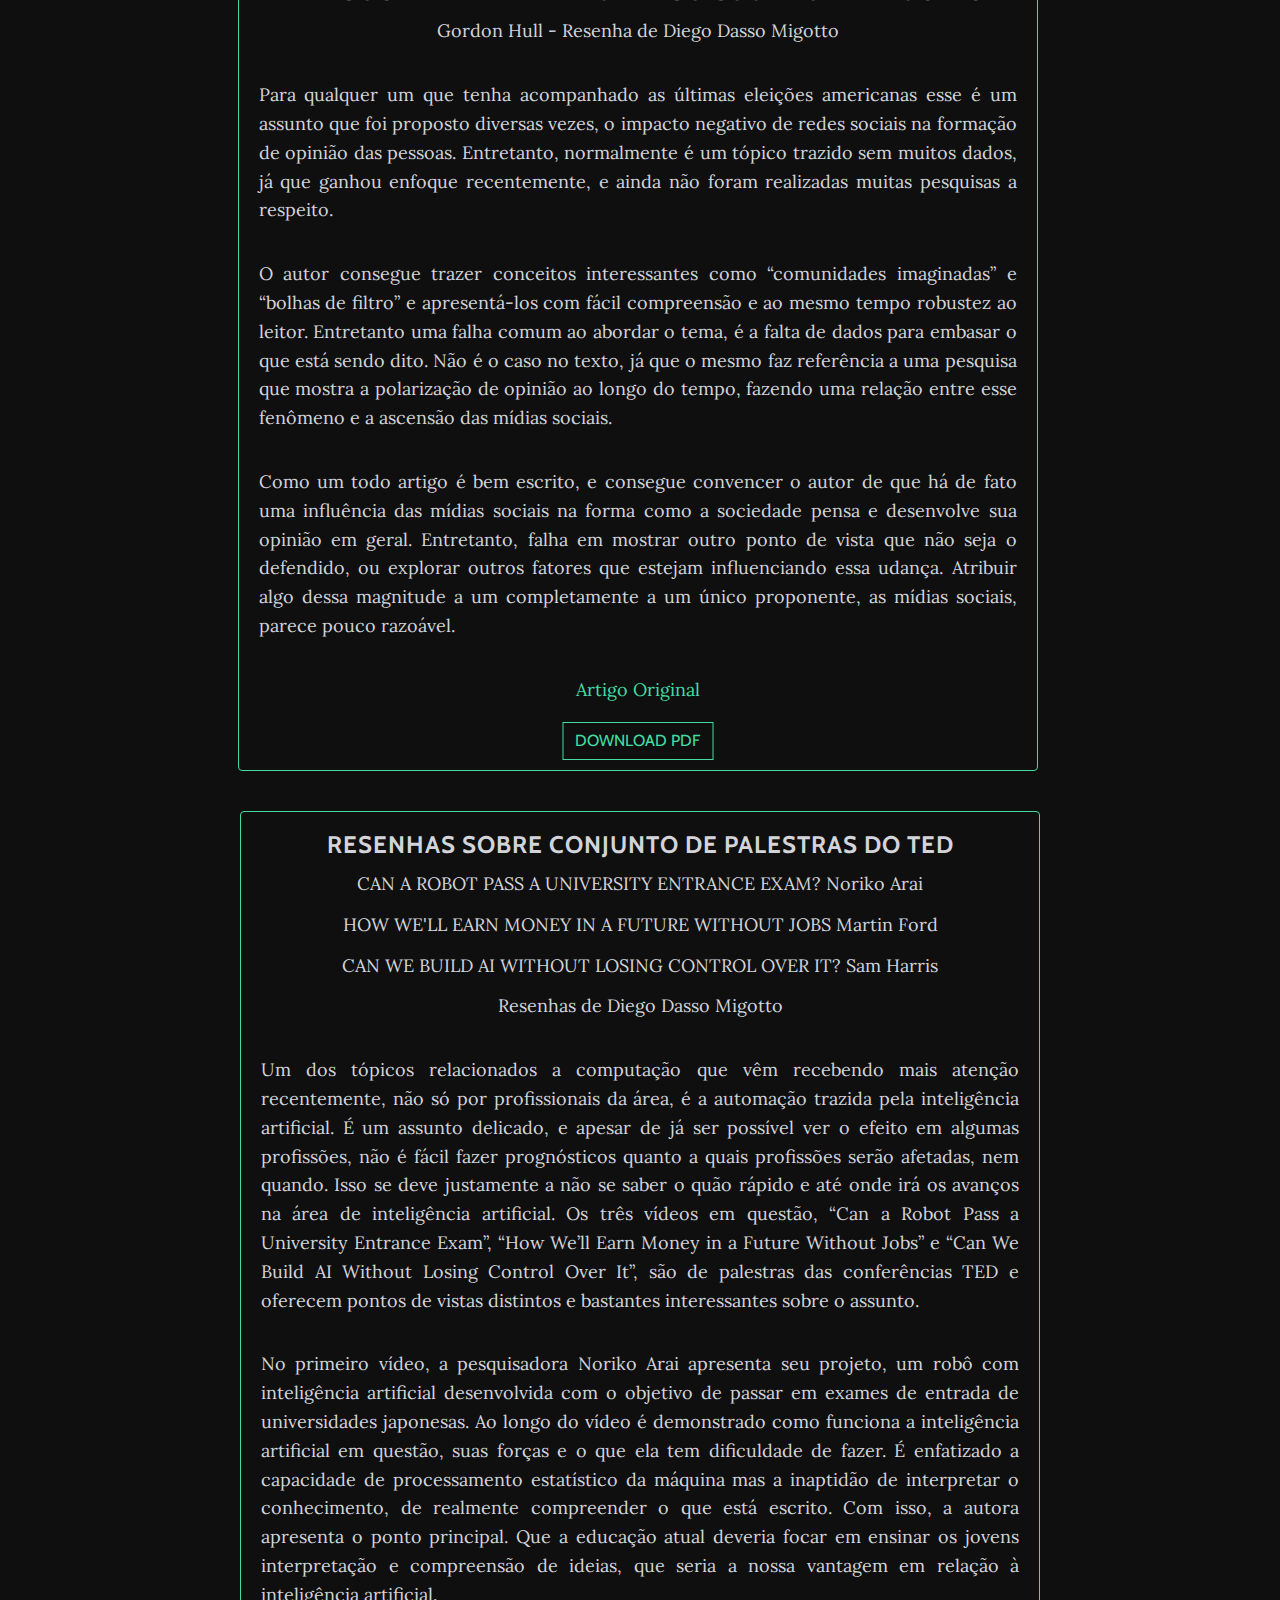
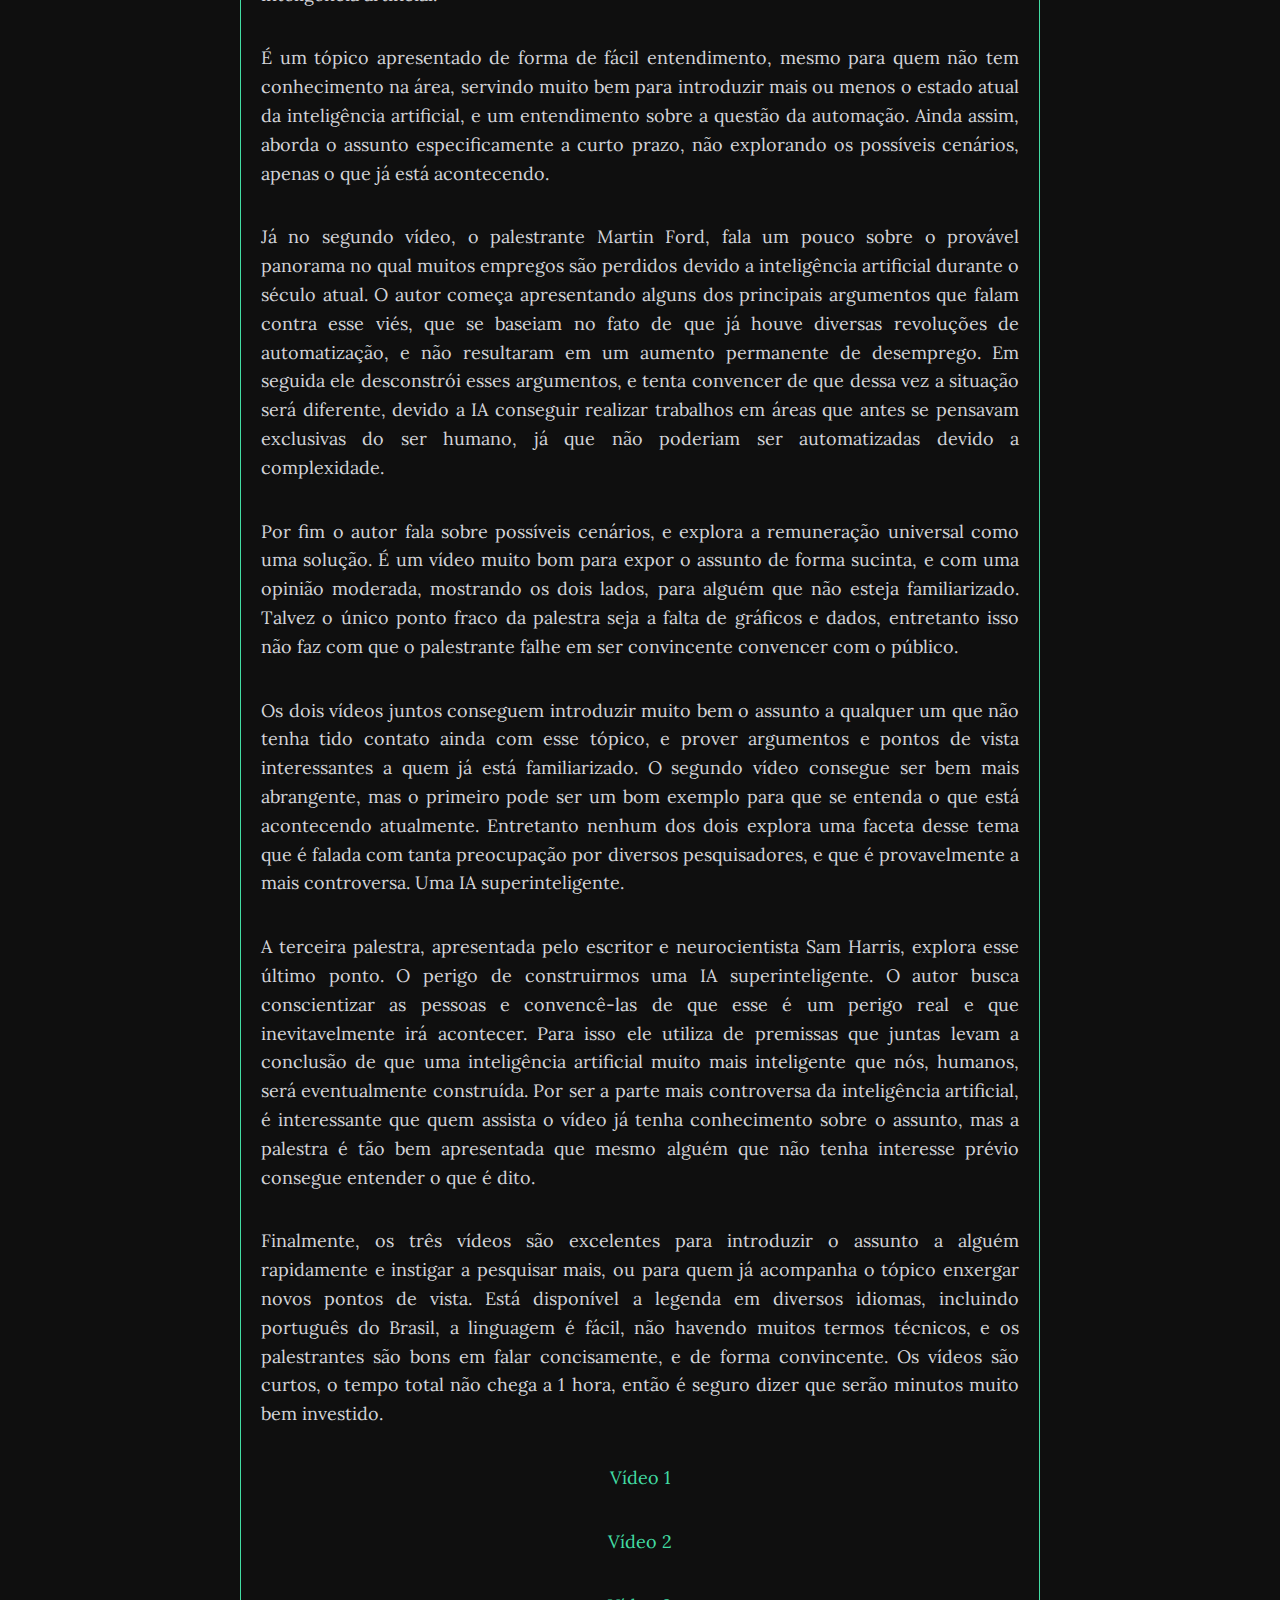
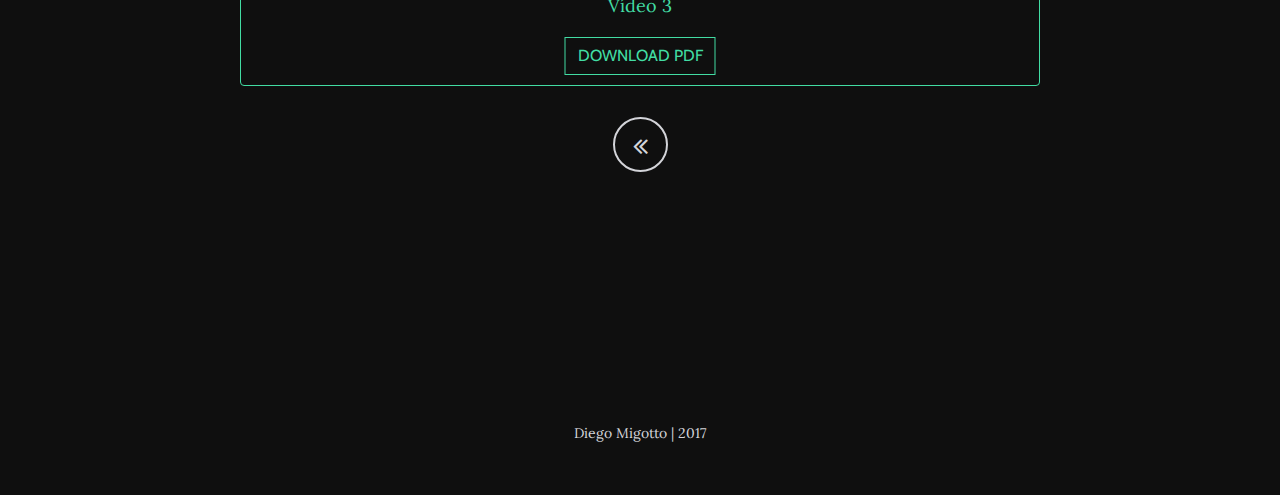
==== commit 2fb2e1dd: "Added last resenha" ====
--- a/projects/resenhas.html
+++ b/projects/resenhas.html
@@ -79,7 +79,6 @@
           <ul class="list-inline projects-list">
               <li class="list-inline-item">
                 <div class="card resenha-cards">
-                  <img class="card-img-top" src="./img/projects/guilds.jpg">
                   <div class="card-body">
                     <h4 class="card-title">WHO OWNS THE INTERNET?</h4>
                     <p class="text-center">Elizabeth Kolbert - Resenha de Diego Dasso Migotto</p>
@@ -117,7 +116,6 @@
               </li>
               <li class="list-inline-item">
                 <div class="card resenha-cards">
-                  <img class="card-img-top" src="./img/projects/coming.jpg">
                   <div class="card-body">
                     <h4 class="card-title">OUR AUTOMATED FUTURE</h4>
                     <p class="text-center">Elizabeth Kolbert - Resenha de Diego Dasso Migotto</p>
@@ -149,7 +147,6 @@
               </li>
               <li class="list-inline-item">
                 <div class="card resenha-cards">
-                  <img class="card-img-top" src="./img/projects/coming.jpg">
                   <div class="card-body">
                     <h4 class="card-title">WHY SOCIAL MEDIA MAY NOT BE SO GOOD FOR DEMOCRACY</h4>
                     <p class="text-center">Gordon Hull - Resenha de Diego Dasso Migotto</p>
@@ -183,6 +180,78 @@
                   </div>
                 </div>
               </li>
+              <li class="list-inline-item">
+                <div class="card resenha-cards">
+                  <div class="card-body">
+                    <h4 class="card-title">Resenhas sobre conjunto de palestras do TED</h4>
+                    <p class="card-title">CAN A ROBOT PASS A UNIVERSITY ENTRANCE EXAM? Noriko Arai</p>
+                    <p class="card-title">HOW WE'LL EARN MONEY IN A FUTURE WITHOUT JOBS Martin Ford</p>
+                    <p class="card-title">CAN WE BUILD AI WITHOUT LOSING CONTROL OVER IT? Sam Harris</p>
+                    <p class="text-center">Resenhas de Diego Dasso Migotto</p>
+                    <p class="text-justify">Um dos tópicos relacionados a computação que vêm recebendo mais atenção
+                    recentemente, não só por profissionais da área, é a automação trazida pela inteligência
+                    artificial. É um assunto delicado, e apesar de já ser possível ver o efeito em algumas
+                    profissões, não é fácil fazer prognósticos quanto a quais profissões serão afetadas, nem
+                    quando. Isso se deve justamente a não se saber o quão rápido e até onde irá os avanços
+                    na área de inteligência artificial. Os três vídeos em questão, “Can a Robot Pass a University
+                    Entrance Exam”, “How We’ll Earn Money in a Future Without Jobs” e “Can We Build AI
+                    Without Losing Control Over It”, são de palestras das conferências TED e oferecem pontos
+                    de vistas distintos e bastantes interessantes sobre o assunto.</p>
+                    <p class="text-justify">No primeiro vídeo, a pesquisadora Noriko Arai apresenta seu projeto, um robô com
+                    inteligência artificial desenvolvida com o objetivo de passar em exames de entrada de
+                    universidades japonesas. Ao longo do vídeo é demonstrado como funciona a inteligência
+                    artificial em questão, suas forças e o que ela tem dificuldade de fazer. É enfatizado a
+                    capacidade de processamento estatístico da máquina mas a inaptidão de interpretar o
+                    conhecimento, de realmente compreender o que está escrito. Com isso, a autora apresenta
+                    o ponto principal. Que a educação atual deveria focar em ensinar os jovens interpretação e
+                    compreensão de ideias, que seria a nossa vantagem em relação à inteligência artificial.</p>
+                    <p class="text-justify">É um tópico apresentado de forma de fácil entendimento, mesmo para quem não
+                    tem conhecimento na área, servindo muito bem para introduzir mais ou menos o estado
+                    atual da inteligência artificial, e um entendimento sobre a questão da automação. Ainda
+                    assim, aborda o assunto especificamente a curto prazo, não explorando os possíveis
+                    cenários, apenas o que já está acontecendo.</p>
+                    <p class="text-justify">Já no segundo vídeo, o palestrante Martin Ford, fala um pouco sobre o provável
+                    panorama no qual muitos empregos são perdidos devido a inteligência artificial durante o
+                    século atual. O autor começa apresentando alguns dos principais argumentos que falam
+                    contra esse viés, que se baseiam no fato de que já houve diversas revoluções de
+                    automatização, e não resultaram em um aumento permanente de desemprego. Em seguida
+                    ele desconstrói esses argumentos, e tenta convencer de que dessa vez a situação será
+                    diferente, devido a IA conseguir realizar trabalhos em áreas que antes se pensavam
+                    exclusivas do ser humano, já que não poderiam ser automatizadas devido a complexidade.</p>
+                    <p class="text-justify">Por fim o autor fala sobre possíveis cenários, e explora a remuneração universal
+                    como uma solução. É um vídeo muito bom para expor o assunto de forma sucinta, e com
+                    uma opinião moderada, mostrando os dois lados, para alguém que não esteja familiarizado.
+                    Talvez o único ponto fraco da palestra seja a falta de gráficos e dados, entretanto isso não
+                    faz com que o palestrante falhe em ser convincente convencer com o público.</p>
+                    <p class="text-justify">Os dois vídeos juntos conseguem introduzir muito bem o assunto a qualquer um que
+                    não tenha tido contato ainda com esse tópico, e prover argumentos e pontos de vista
+                    interessantes a quem já está familiarizado. O segundo vídeo consegue ser bem mais
+                    abrangente, mas o primeiro pode ser um bom exemplo para que se entenda o que está
+                    acontecendo atualmente. Entretanto nenhum dos dois explora uma faceta desse tema que é
+                    falada com tanta preocupação por diversos pesquisadores, e que é provavelmente a mais
+                    controversa. Uma IA superinteligente.</p>
+                    <p class="text-justify">A terceira palestra, apresentada pelo escritor e neurocientista Sam Harris, explora
+                    esse último ponto. O perigo de construirmos uma IA superinteligente. O autor busca
+                    conscientizar as pessoas e convencê-las de que esse é um perigo real e que
+                    inevitavelmente irá acontecer. Para isso ele utiliza de premissas que juntas levam a
+                    conclusão de que uma inteligência artificial muito mais inteligente que nós, humanos, será
+                    eventualmente construída. Por ser a parte mais controversa da inteligência artificial, é
+                    interessante que quem assista o vídeo já tenha conhecimento sobre o assunto, mas a
+                    palestra é tão bem apresentada que mesmo alguém que não tenha interesse prévio
+                    consegue entender o que é dito.</p>
+                    <p class="text-justify">Finalmente, os três vídeos são excelentes para introduzir o assunto a alguém
+                    rapidamente e instigar a pesquisar mais, ou para quem já acompanha o tópico enxergar
+                    novos pontos de vista. Está disponível a legenda em diversos idiomas, incluindo português
+                    do Brasil, a linguagem é fácil, não havendo muitos termos técnicos, e os palestrantes são
+                    bons em falar concisamente, e de forma convincente. Os vídeos são curtos, o tempo total
+                    não chega a 1 hora, então é seguro dizer que serão minutos muito bem investido.</p>
+                    <p><a class="text-center" href="https://youtu.be/BXcFEhl7ynM" target="_blank">Vídeo 1</a></p>
+                    <p><a class="text-center" href="https://youtu.be/swB7Ivct8d8" target="_blank">Vídeo 2</a></p>
+                    <p><a class="text-center" href="https://youtu.be/8nt3edWLgIg" target="_blank">Vídeo 3</a></p>
+                    <a href="/downloads/Resenha TED.pdf" class="btn btn-default card-buttom" target="_blank">Download PDF</a>
+                  </div>
+                </div>
+              </li>
             </ul>
         </div>
         <a href="../index.html" class="btn btn-circle">
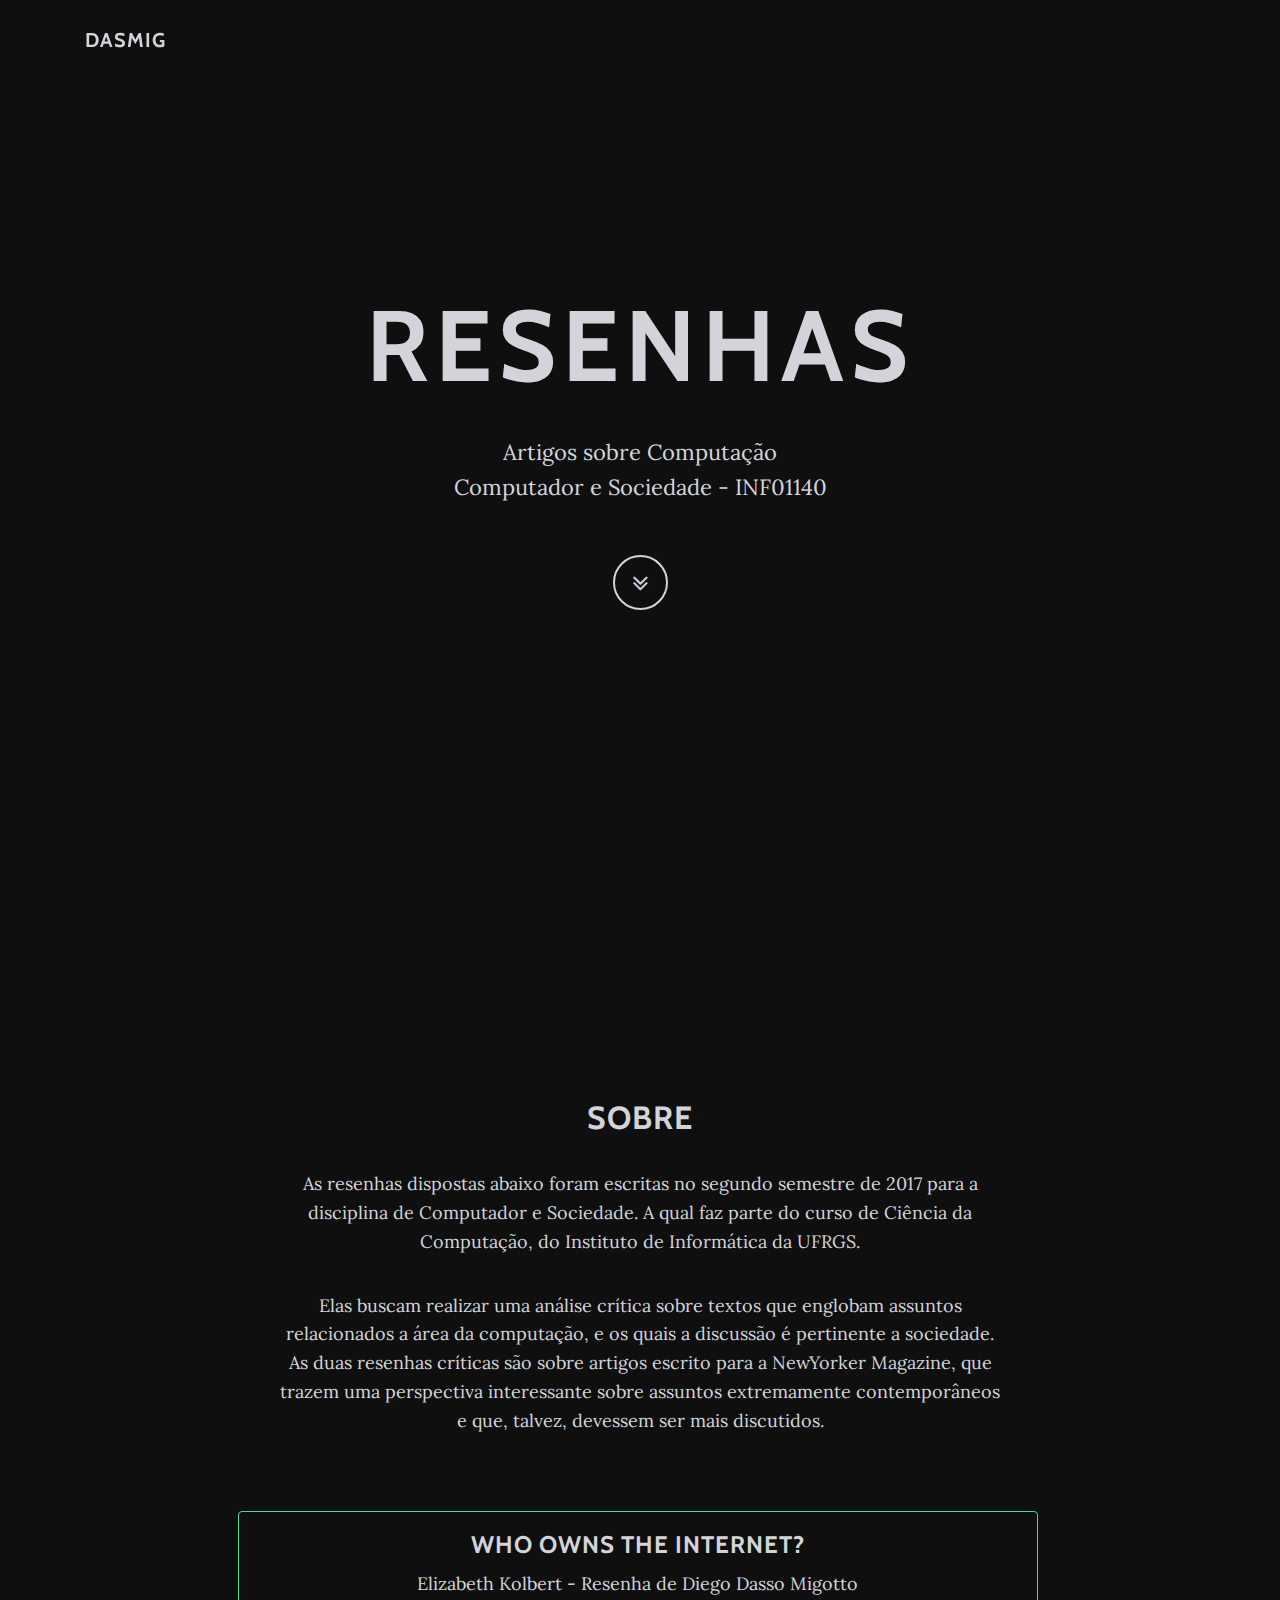
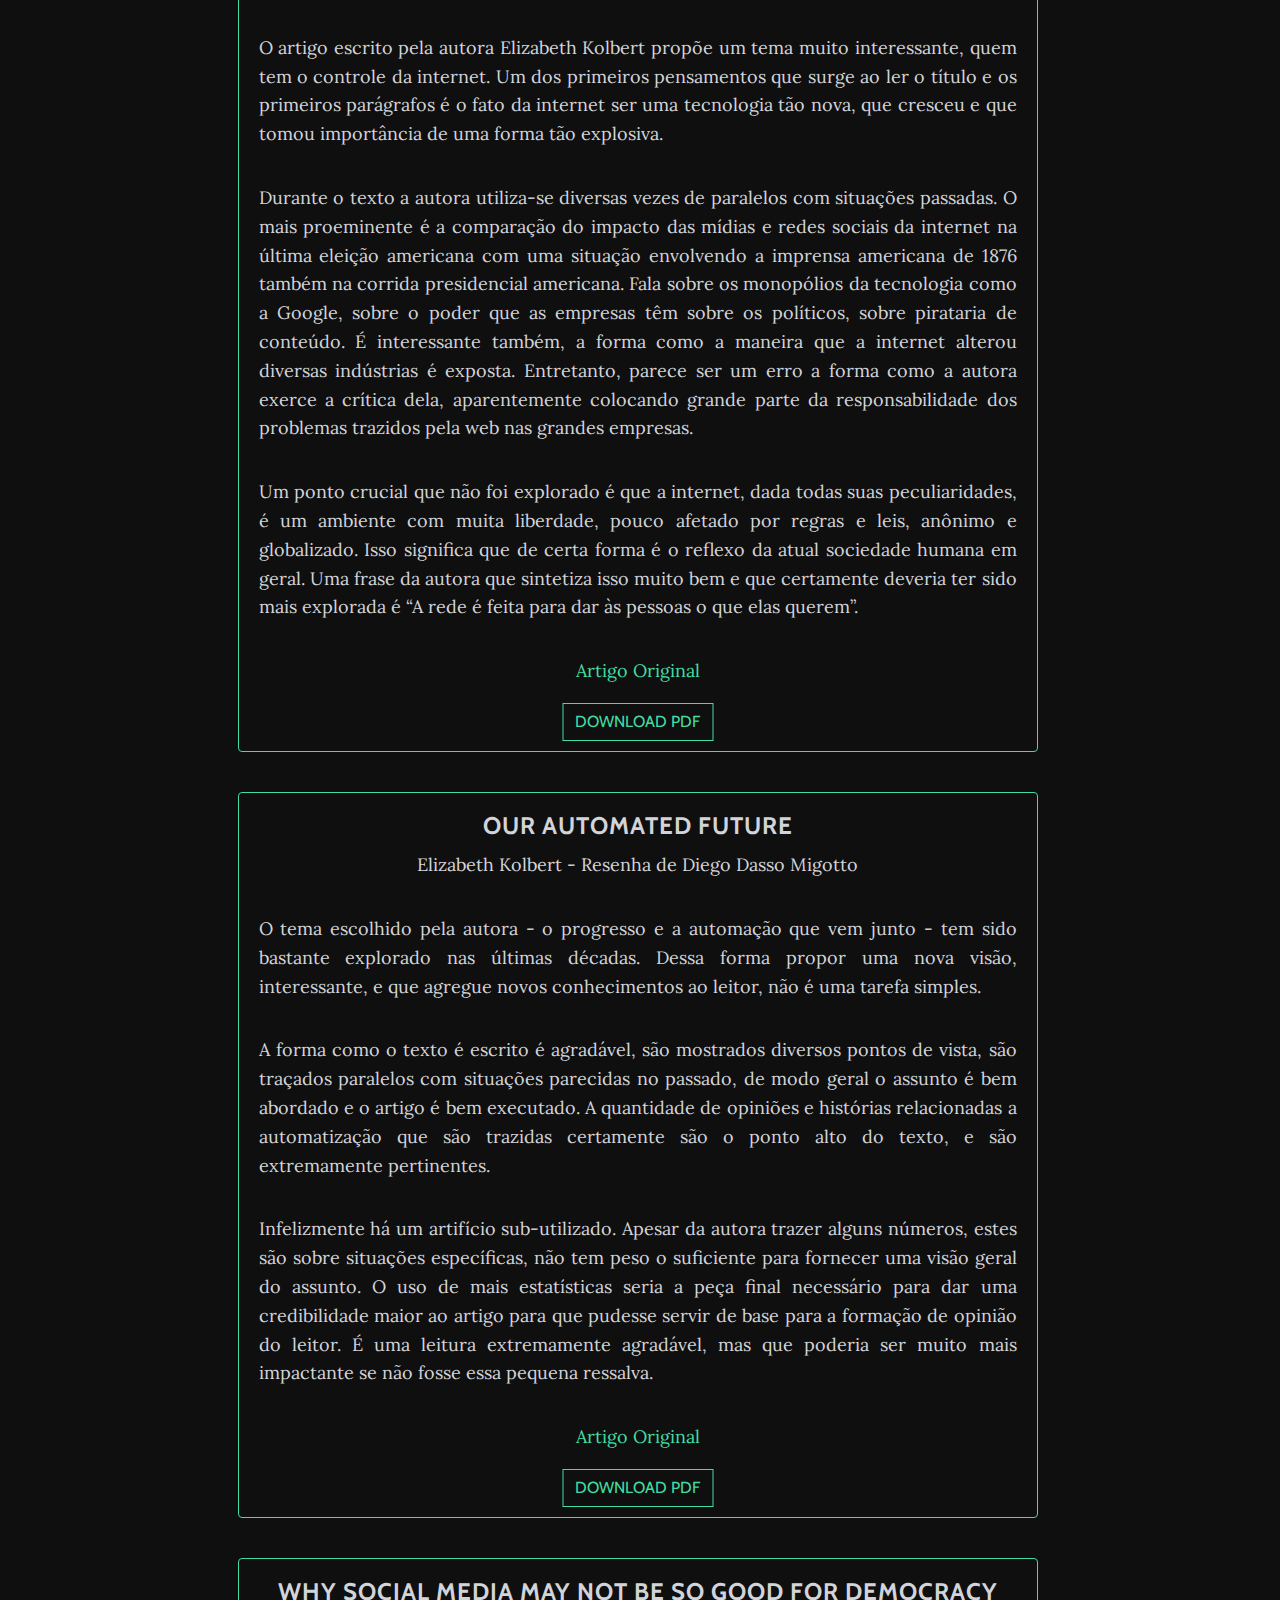
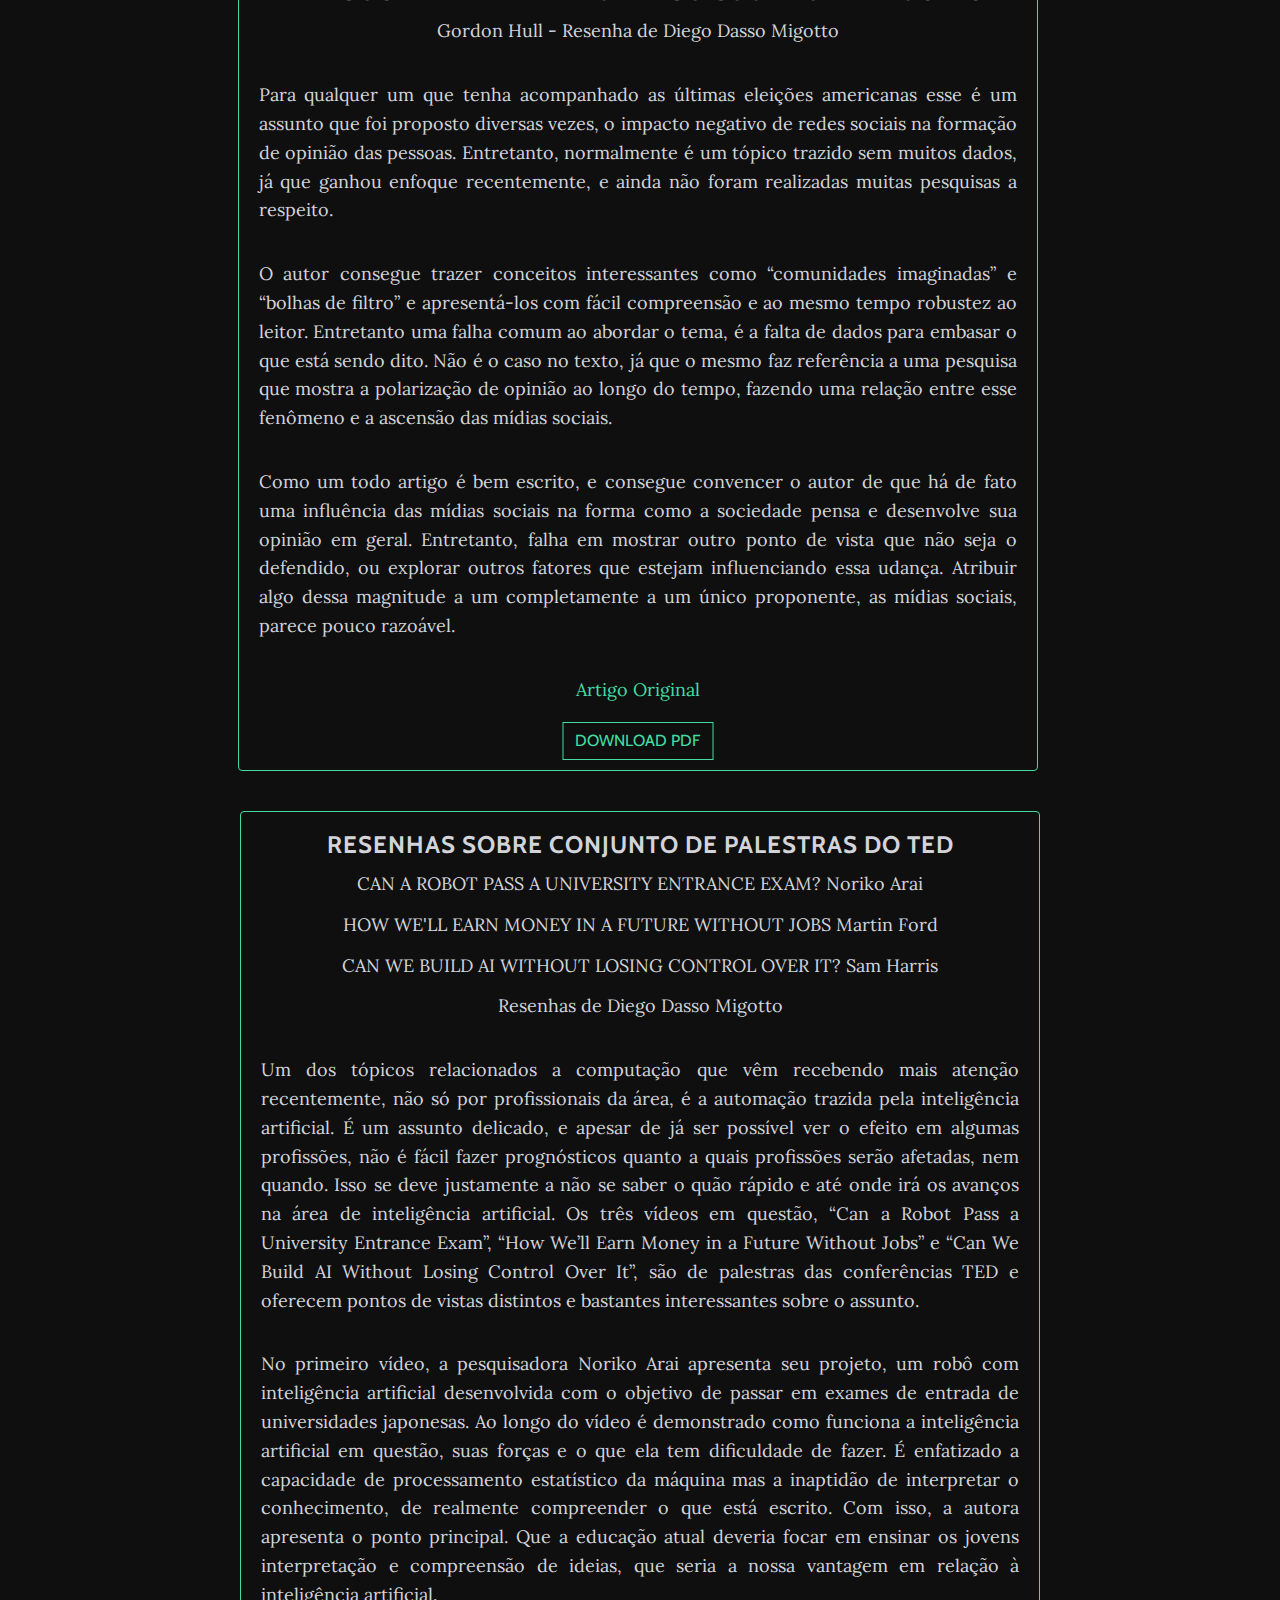
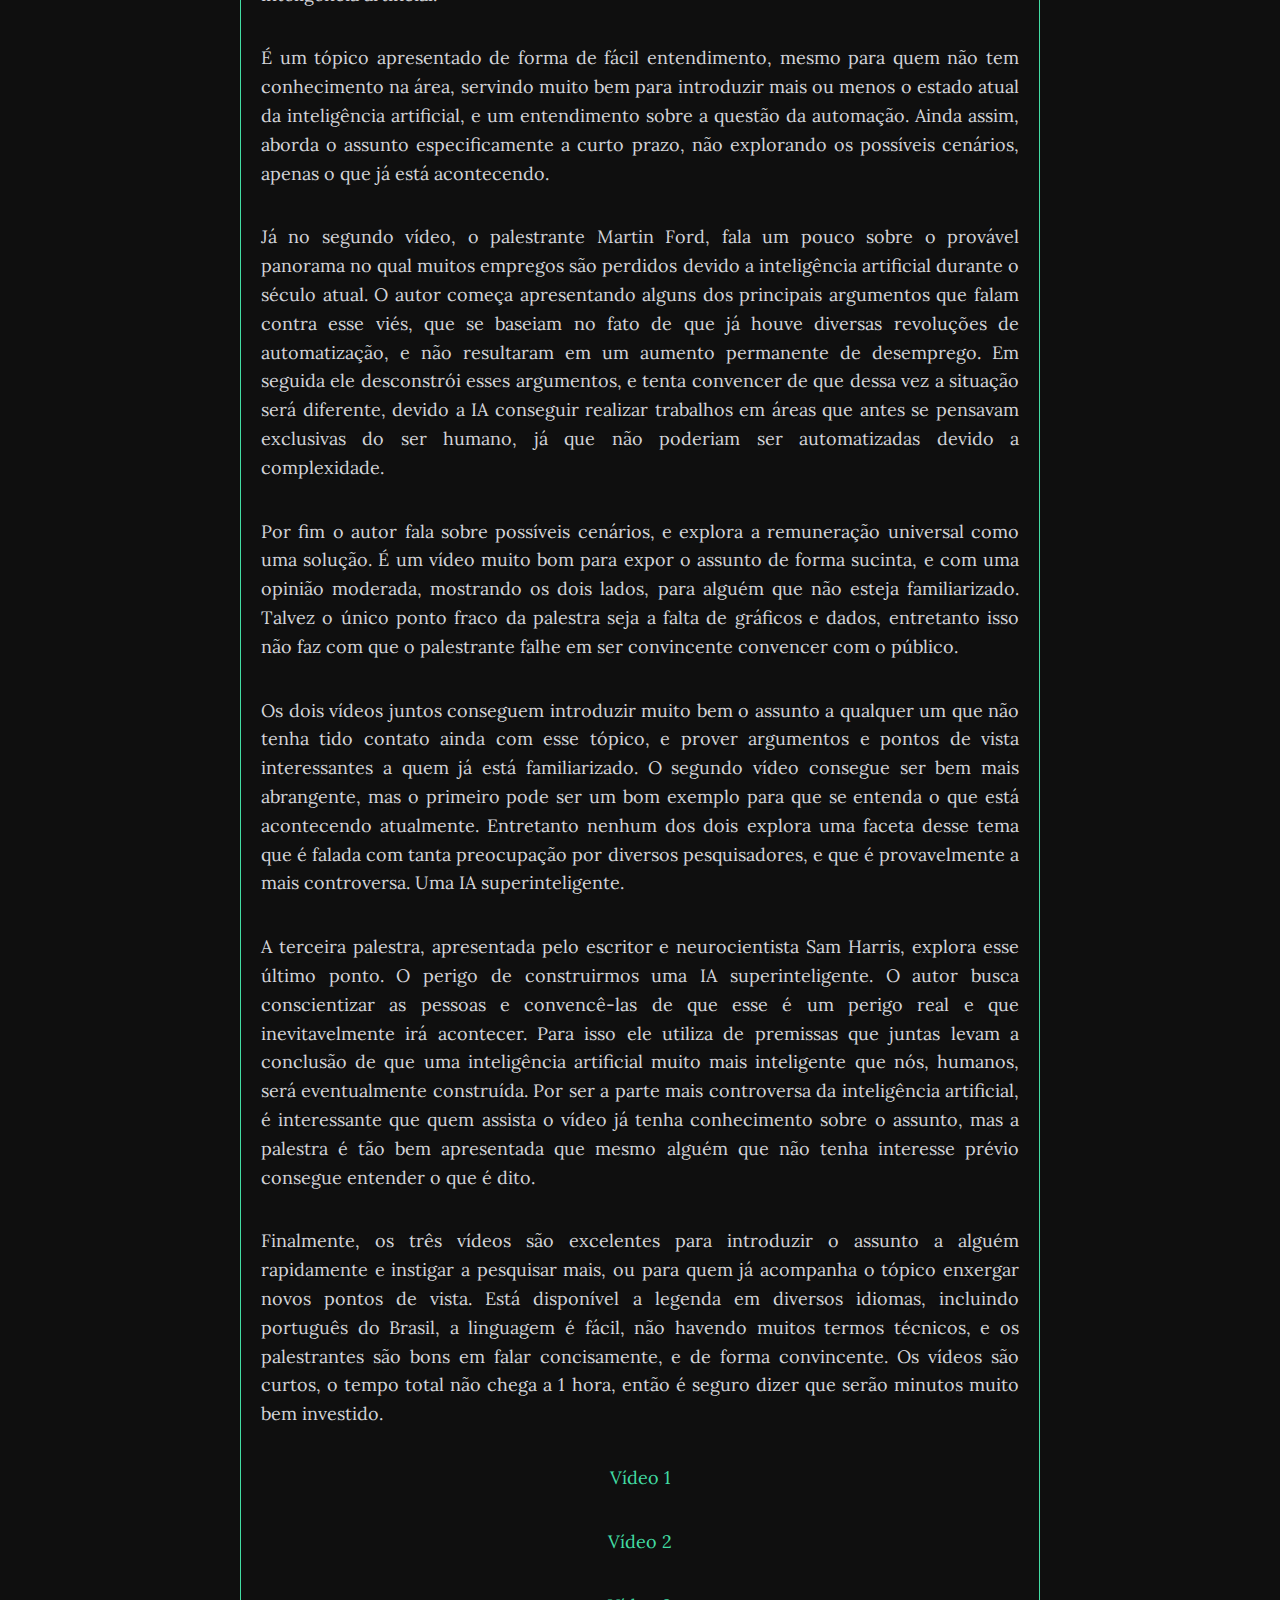
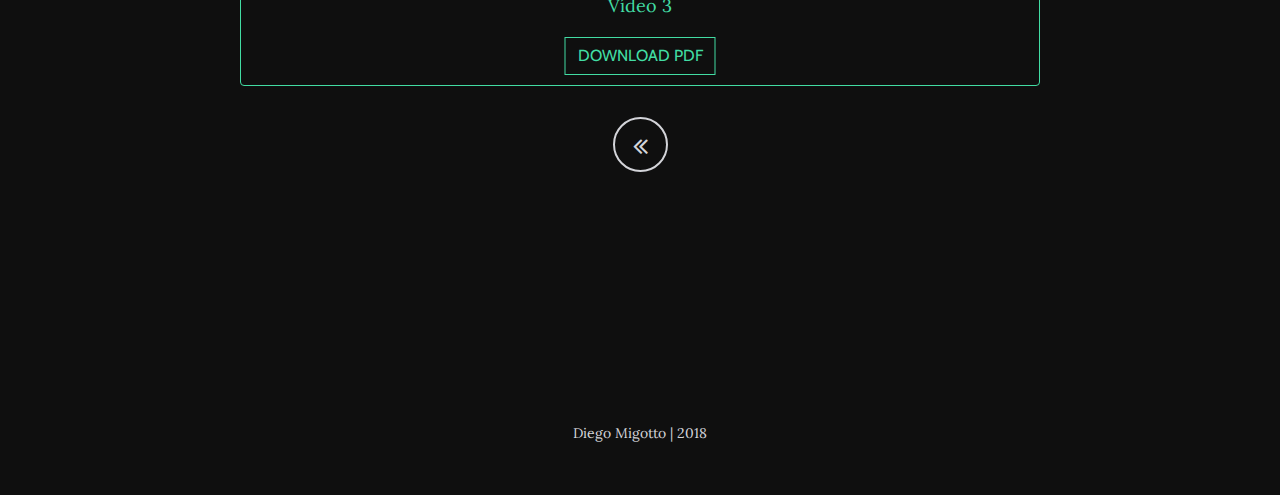
==== commit fdb5ac5f: "Started doing cthread" ====
--- a/projects/resenhas.html
+++ b/projects/resenhas.html
@@ -15,7 +15,7 @@
     <link rel="mask-icon" href="/safari-pinned-tab.svg" color="#5bbad5">
     <meta name="theme-color" content="#ffffff">
   
-    <title>Dasmig</title>
+    <title>Dasmig | Resenhas</title>
 
     <!-- Bootstrap core CSS -->
     <link href="../vendor/bootstrap/css/bootstrap.min.css" rel="stylesheet">
@@ -263,7 +263,7 @@
     <!-- Footer -->
     <footer>
       <div class="container text-center">
-        <p>Diego Migotto | 2017</p>
+        <p>Diego Migotto | 2018</p>
       </div>
     </footer>
 
